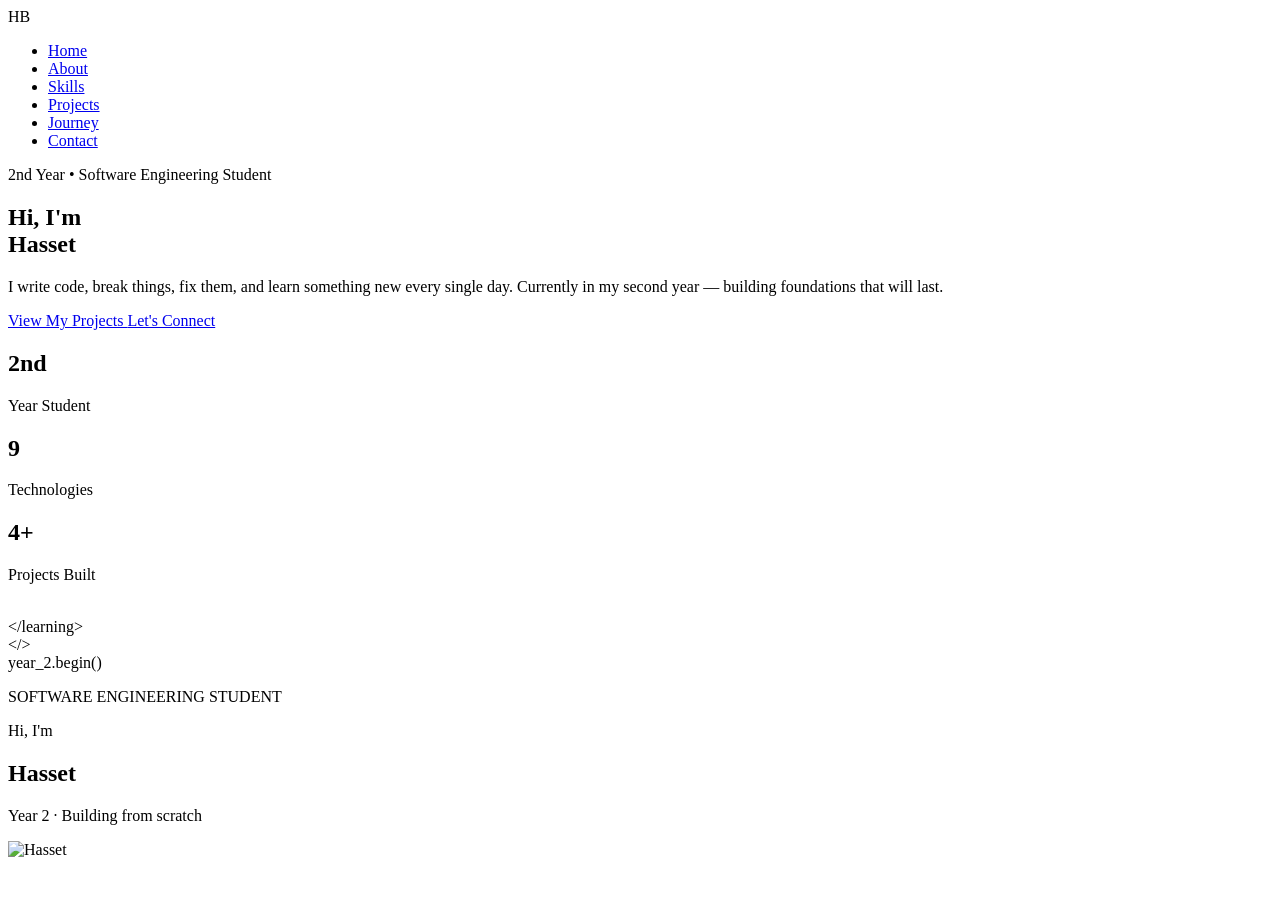
==== index.html @ 7914be7e "Add home page's initial HTML structure for portfolio website" ====
<!DOCTYPE html>
<html lang="en">

<head>
    <meta charset="UTF-8">
    <meta name="viewport" content="width=device-width, initial-scale=1.0">

    <title>Hasset | Software Engineering Student</title>

    <!-- Global Styles -->
    <link rel="stylesheet" href="css/global.css">

    <link rel="stylesheet" href="css/home.css">
    <link rel="stylesheet" href="css/intro.css">
</head>

<body>

<!-- Home Page --> 
<main>

    <!--================ Background Glows ================-->

    <div class="bg-glow glow-left"></div>
    <div class="bg-glow glow-right"></div>

    <!--================ Stars ================-->

    <div class="stars">

        <span></span><span></span><span></span><span></span><span></span>
        <span></span><span></span><span></span><span></span><span></span>
        <span></span><span></span><span></span><span></span><span></span>
        <span></span><span></span><span></span><span></span><span></span>

    </div>


    <!--================ HEADER ================-->

    <header>

        <div class="logo">
            HB
        </div>

        <nav>

            <ul>

                <li><a href="index.html">Home</a></li>

                <li><a href="pages/about.html">About</a></li>

                <li><a href="pages/skills.html">Skills</a></li>

                <li><a href="pages/projects.html">Projects</a></li>

                <li><a href="pages/journey.html">Journey</a></li>

                <li><a href="pages/contact.html">Contact</a></li>
            </ul>

        </nav>

    </header>



    <!--================ HERO ================-->

    <section class="hero">

        <!-- LEFT -->

        <div class="hero-text">

            <div class="badge">

                <div class="badge-dot"></div>

                <p>2nd Year • Software Engineering Student</p>

            </div>

            <h1>

                Hi, I'm

                <br>

                <span class="name">

                    Hasset

                </span>

            </h1>

            <p class="description">

                I write code, break things, fix them, and learn something
                new every single day. Currently in my second year —
                building foundations that will last.

            </p>


            <div class="buttons">

                <a href="#" class="project-btn">

                    View My Projects

                </a>

                <a href="#" class="connect-btn">

                    Let's Connect

                </a>

            </div>


            <div class="stats">

                <div>

                    <h2>2nd</h2>

                    <p>Year Student</p>

                </div>

                <div>

                    <h2>9</h2>

                    <p>Technologies</p>

                </div>

                <div>

                    <h2>4+</h2>

                    <p>Projects Built</p>

                </div>

            </div>

        </div>


        <!-- RIGHT -->

        <div class="hero-image">

            <div class="orbit orbit1"></div>

            <div class="orbit orbit2"></div>

            <div class="orbit orbit3"></div>


            <img src="images/profile.jpg" alt="">


            <div class="floating learning">

                &lt;/learning&gt;

            </div>

            <div class="floating code">

                &lt;/&gt;

            </div>

            <div class="floating year">

                year_2.begin()

            </div>

        </div>

    </section>

</main>

<!-- INTRO SECTION-->

    <section class="intro" id="intro">
        <div class="intro-content">

        <!-- Top Label -->
            <p class="intro-label">
                SOFTWARE ENGINEERING STUDENT
            </p>

        <!-- Main Intro Content -->
            <div class="intro-main">

            <!-- Text Content -->
                <div class="intro-text">

                    <p class="intro-greeting">
                        Hi, I'm
                    </p>

                    <h1 class="intro-name">
                        Hasset
                    </h1>

                    <p class="intro-subtitle">
                        Year 2 · Building from scratch
                    </p>

                </div>

            <!-- Vertical Divider -->
                <div class="intro-divider"></div>

                <!-- Profile Image -->
                <div class="intro-image-container">

                    <img
                        src="images/profile/profile.jpg"
                        alt="Hasset"
                        class="intro-image"
                    >

                </div>

            </div>


        <!-- Line -->
            <div class="intro-line"></div>

        </div>
    </section>

<!-- JavaScript -->
    <script src="js/main.js"></script>
    <script src="js/intro.js"></script>

</body>

</html>
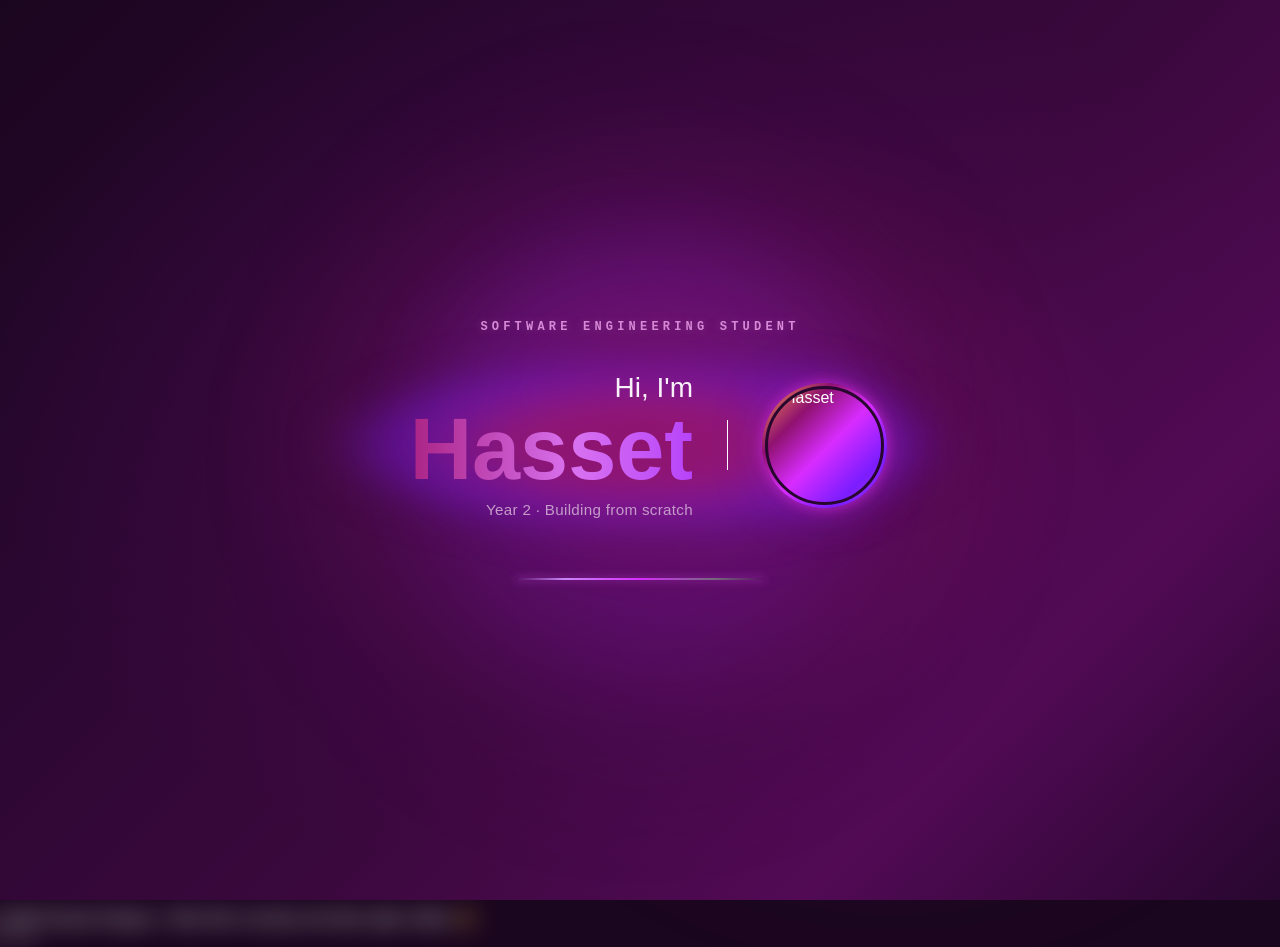
==== commit bf248d87: "Refactor HTML structure for home page, update logo and footer content" ====
--- a/index.html
+++ b/index.html
@@ -16,196 +16,247 @@
 
 <body>
 
-<!-- Home Page --> 
-<main>
-
-    <!--================ Background Glows ================-->
-
-    <div class="bg-glow glow-left"></div>
-    <div class="bg-glow glow-right"></div>
-
-    <!--================ Stars ================-->
-
-    <div class="stars">
-
-        <span></span><span></span><span></span><span></span><span></span>
-        <span></span><span></span><span></span><span></span><span></span>
-        <span></span><span></span><span></span><span></span><span></span>
-        <span></span><span></span><span></span><span></span><span></span>
-
-    </div>
-
-
-    <!--================ HEADER ================-->
-
-    <header>
-
-        <div class="logo">
-            HB
+    <!-- Home Page -->
+    <main class="home" id="home">
+
+        <!-- Background Glows -->
+
+        <div class="bg-glow glow-left"></div>
+        <div class="bg-glow glow-right"></div>
+
+        <!-- Stars -->
+
+        <div class="stars">
+
+            <span></span><span></span><span></span><span></span><span></span>
+            <span></span><span></span><span></span><span></span><span></span>
+            <span></span><span></span><span></span><span></span><span></span>
+            <span></span><span></span><span></span><span></span><span></span>
+
         </div>
 
-        <nav>
-
-            <ul>
-
-                <li><a href="index.html">Home</a></li>
-
-                <li><a href="pages/about.html">About</a></li>
-
-                <li><a href="pages/skills.html">Skills</a></li>
-
-                <li><a href="pages/projects.html">Projects</a></li>
-
-                <li><a href="pages/journey.html">Journey</a></li>
-
-                <li><a href="pages/contact.html">Contact</a></li>
-            </ul>
-
-        </nav>
-
-    </header>
-
-
-
-    <!--================ HERO ================-->
-
-    <section class="hero">
-
-        <!-- LEFT -->
-
-        <div class="hero-text">
-
-            <div class="badge">
-
-                <div class="badge-dot"></div>
-
-                <p>2nd Year • Software Engineering Student</p>
-
-            </div>
-
-            <h1>
-
-                Hi, I'm
-
-                <br>
-
-                <span class="name">
-
-                    Hasset
-
-                </span>
-
-            </h1>
-
-            <p class="description">
-
-                I write code, break things, fix them, and learn something
-                new every single day. Currently in my second year —
-                building foundations that will last.
-
-            </p>
-
-
-            <div class="buttons">
-
-                <a href="#" class="project-btn">
-
-                    View My Projects
-
-                </a>
-
-                <a href="#" class="connect-btn">
-
-                    Let's Connect
-
-                </a>
-
-            </div>
-
-
-            <div class="stats">
-
-                <div>
-
-                    <h2>2nd</h2>
-
-                    <p>Year Student</p>
-
-                </div>
-
-                <div>
-
-                    <h2>9</h2>
-
-                    <p>Technologies</p>
-
-                </div>
-
-                <div>
-
-                    <h2>4+</h2>
-
-                    <p>Projects Built</p>
-
-                </div>
-
-            </div>
-
-        </div>
-
-
-        <!-- RIGHT -->
-
-        <div class="hero-image">
-
-            <div class="orbit orbit1"></div>
-
-            <div class="orbit orbit2"></div>
-
-            <div class="orbit orbit3"></div>
-
-
-            <img src="images/profile.jpg" alt="">
-
-
-            <div class="floating learning">
-
-                &lt;/learning&gt;
-
-            </div>
-
-            <div class="floating code">
-
-                &lt;/&gt;
-
-            </div>
-
-            <div class="floating year">
-
-                year_2.begin()
-
-            </div>
-
-        </div>
-
-    </section>
-
-</main>
-
-<!-- INTRO SECTION-->
+
+        <!-- HEADER -->
+
+        <header>
+
+            <div class="logo">
+                HA
+            </div>
+
+            <nav id="navbar">
+
+                <ul>
+
+                    <li><a href="index.html">Home</a></li>
+
+                    <li><a href="pages/about.html">About</a></li>
+
+                    <li><a href="pages/skills.html">Skills</a></li>
+
+                    <li><a href="pages/projects.html">Projects</a></li>
+
+                    <li><a href="pages/journey.html">Journey</a></li>
+
+                    <li><a href="pages/contact.html">Contact</a></li>
+
+                </ul>
+
+            </nav>
+
+            <div class="menu-toggle" id="menuToggle">
+
+                <span></span>
+                <span></span>
+                <span></span>
+
+            </div>
+
+        </header>
+
+
+
+        <!-- HERO -->
+
+        <section class="hero">
+
+            <!-- LEFT -->
+
+            <div class="hero-text">
+
+                <div class="badge">
+
+                    <div class="badge-dot"></div>
+
+                    <p>2nd Year • Software Engineering Student</p>
+
+                </div>
+
+                <h1>
+
+                    Hi, I'm
+
+                    <br>
+
+                    <span class="name">
+
+                        Hasset
+
+                    </span>
+
+                </h1>
+
+                <p class="description">
+
+                    I write code, break things, fix them, and learn something
+                    new every single day. Currently in my second year,
+                    building foundations that will last.
+
+                </p>
+
+
+                <div class="buttons">
+
+                    <a href="pages/projects.html" class="project-btn">
+
+                        View My Projects
+
+                    </a>
+
+                    <a href="pages/contact.html" class="connect-btn">
+
+                        Let's Connect
+
+                    </a>
+
+                </div>
+
+
+                <div class="stats">
+
+                    <div>
+
+                        <h2>2 <sup>nd</sup></h2>
+
+                        <p>Year Student</p>
+
+                    </div>
+
+                    <div>
+
+                        <h2>9</h2>
+
+                        <p>Technologies</p>
+
+                    </div>
+
+                    <div>
+
+                        <h2>4+</h2>
+
+                        <p>Projects Built</p>
+
+                    </div>
+
+                </div>
+
+            </div>
+
+
+            <!-- RIGHT -->
+
+            <div class="hero-image">
+
+                <div class="orbit orbit1"></div>
+
+                <div class="orbit orbit2"></div>
+
+                <div class="orbit orbit3"></div>
+
+
+                <img src="images/profile/pp.png" alt="Hasset">
+
+
+                <div class="floating learning">
+
+                    &lt;/learning&gt;
+
+                </div>
+
+                <div class="floating code">
+
+                    &lt;/&gt;
+
+                </div>
+
+            </div>
+
+        </section>
+
+
+        <!-- FOOTER -->
+
+        <footer class="footer">
+
+            <div class="footer-container">
+
+                <div class="footer-left">
+
+                    <p>
+
+                        © 2026 Hasset Adugna · Built with curiosity and late-night coffee ✨
+
+                    </p>
+
+                </div>
+
+
+                <div class="footer-right">
+
+                    <div class="coffee">
+
+                        <div class="steam steam1"></div>
+                        <div class="steam steam2"></div>
+                        <div class="steam steam3"></div>
+
+                        <div class="cup">
+
+                            <i class="fa-solid fa-code"></i>
+
+                        </div>
+
+                        <div class="handle"></div>
+
+                        <div class="plate"></div>
+
+                        <span class="sparkle s1">✦</span>
+                        <span class="sparkle s2">✦</span>
+                        <span class="sparkle s3">✦</span>
+
+                    </div>
+
+                </div>
+
+            </div>
+
+        </footer>
+
+    </main>
+
+    <!-- INTRO -->
 
     <section class="intro" id="intro">
         <div class="intro-content">
 
-        <!-- Top Label -->
+            <!-- Top Label -->
             <p class="intro-label">
                 SOFTWARE ENGINEERING STUDENT
             </p>
 
-        <!-- Main Intro Content -->
+            <!-- Main Intro Content -->
             <div class="intro-main">
 
-            <!-- Text Content -->
+                <!-- Text Content -->
                 <div class="intro-text">
 
                     <p class="intro-greeting">
@@ -222,32 +273,29 @@
 
                 </div>
 
-            <!-- Vertical Divider -->
+                <!-- Vertical Divider -->
                 <div class="intro-divider"></div>
 
                 <!-- Profile Image -->
                 <div class="intro-image-container">
 
-                    <img
-                        src="images/profile/profile.jpg"
-                        alt="Hasset"
-                        class="intro-image"
-                    >
-
-                </div>
-
-            </div>
-
-
-        <!-- Line -->
+                    <img src="images/profile/pp.png" alt="Hasset" class="intro-image">
+
+                </div>
+
+            </div>
+
+
+            <!-- Line -->
             <div class="intro-line"></div>
 
         </div>
     </section>
 
-<!-- JavaScript -->
-    <script src="js/main.js"></script>
+
+    <!-- JavaScript -->
     <script src="js/intro.js"></script>
+    <script src="js/script.js"></script>
 
 </body>
 
--- a/css/global.css
+++ b/css/global.css
@@ -0,0 +1,212 @@
+/* ========================================
+   GLOBAL RESET
+======================================== */
+
+* {
+    margin: 0;
+    padding: 0;
+    box-sizing: border-box;
+}
+
+@import url('https://fonts.googleapis.com/css2?family=Poppins:wght@300;400;500;600;700;800&display=swap');
+
+
+
+/* ========================================
+   GLOBAL COLOR SYSTEM
+======================================== */
+
+:root {
+
+    /* ====================================
+       DARK FOUNDATION
+    ==================================== */
+
+    --deep-plum: #1B061F;
+    --dark-plum: #28072F;
+    --wine-purple: #3A083D;
+
+
+    /* ====================================
+       MAIN PURPLE / MAGENTA PALETTE
+    ==================================== */
+
+    --rich-purple: #520A55;
+    --deep-magenta: #700B68;
+    --rich-magenta: #8F126F;
+    --berry-purple: #A51B78;
+
+
+    /* ====================================
+       VIBRANT ACCENTS
+    ==================================== */
+
+    --vibrant-violet: #7B1DFF;
+    --electric-purple: #A52CFF;
+    --neon-magenta: #D82CFF;
+
+
+    /* ====================================
+       LIGHTER ACCENTS
+    ==================================== */
+
+    --soft-pink-purple: #D88BD8;
+    --soft-lavender: #C9A8F5;
+    --light-purple: #E7C4F1;
+
+
+    /* ====================================
+       TEXT COLORS
+    ==================================== */
+
+    --white: #FFFFFF;
+    --soft-white: #F9F1FA;
+    --muted-text: #C59BC9;
+
+
+    /* ====================================
+       GLOW COLORS
+    ==================================== */
+
+    --purple-glow: rgba(123, 29, 255, 0.55);
+    --magenta-glow: rgba(216, 44, 255, 0.45);
+    --berry-glow: rgba(165, 27, 120, 0.45);
+}
+
+
+/* ========================================
+   HTML
+======================================== */
+
+html {
+    scroll-behavior: smooth;
+}
+
+
+/* ========================================
+   BODY
+======================================== */
+
+body {
+    min-height: 100vh;
+
+    font-family:
+        Arial,
+        Helvetica,
+        sans-serif;
+
+    background: var(--deep-plum);
+
+    color: var(--white);
+
+    overflow-x: hidden;
+}
+
+
+/* ========================================
+   IMAGES
+======================================== */
+
+img {
+    max-width: 100%;
+    display: block;
+}
+
+
+/* ========================================
+   LINKS
+======================================== */
+
+a {
+    color: inherit;
+    text-decoration: none;
+}
+
+
+/* ========================================
+   BUTTONS & FORM ELEMENTS
+======================================== */
+
+button,
+input,
+textarea {
+    font: inherit;
+}
+
+
+
+button {
+    border: none;
+    cursor: pointer;
+}
+
+
+/*========================
+
+HEADER
+
+=========================*/
+
+header{
+
+    width:88%;
+    margin:auto;
+
+    height:90px;
+
+    display:flex;
+    justify-content:space-between;
+    align-items:center;
+
+    position:relative;
+    z-index:100;
+
+}
+
+.logo{
+
+    width:42px;
+    height:42px;
+
+    border-radius:50%;
+
+    border:1px solid rgba(255,255,255,.2);
+
+    display:flex;
+    justify-content:center;
+    align-items:center;
+
+    color:white;
+
+    font-weight:600;
+
+    font-size:15px;
+
+    background:rgba(255,255,255,.04);
+
+}
+
+nav ul{
+
+    display:flex;
+    list-style:none;
+    gap:45px;
+
+}
+
+nav a{
+
+    color:#c9c1dc;
+    text-decoration:none;
+
+    font-size:15px;
+
+    transition:.3s;
+
+}
+
+nav a:hover{
+
+    color:white;
+
+}
--- a/css/home.css
+++ b/css/home.css
@@ -0,0 +1,936 @@
+main{
+
+    position:relative;
+    min-height:100vh;
+    overflow:hidden;
+
+}
+
+
+/*========================
+
+BACKGROUND GLOW
+
+=========================*/
+
+.bg-glow{
+
+    position:absolute;
+    border-radius:50%;
+    filter:blur(120px);
+
+}
+
+.glow-left{
+
+    width:650px;
+    height:650px;
+
+    background:radial-gradient(circle,
+    rgba(151,71,255,.45) 0%,
+    rgba(151,71,255,.18) 35%,
+    transparent 75%);
+
+    left:-150px;
+    top:80px;
+
+}
+
+.glow-right{
+
+    width:520px;
+    height:520px;
+
+    background:radial-gradient(circle,
+    rgba(185,84,255,.55) 0%,
+    rgba(185,84,255,.20) 40%,
+    transparent 75%);
+
+    right:130px;
+    top:250px;
+
+}
+
+
+
+/*========================
+
+HERO
+
+=========================*/
+
+.hero{
+
+    width:88%;
+    margin:auto;
+
+    min-height:calc(100vh - 90px);
+
+    display:flex;
+    justify-content:space-between;
+    align-items:center;
+
+    position:relative;
+    z-index:5;
+
+}
+
+/*========================
+
+LEFT
+
+=========================*/
+
+.hero-text{
+
+    width:48%;
+
+}
+
+.badge{
+
+    display:inline-flex;
+
+    align-items:center;
+
+    gap:12px;
+
+    padding:10px 24px;
+
+    border-radius:40px;
+
+    border:1px solid rgba(255,255,255,.12);
+
+    background:rgba(255,255,255,.04);
+
+}
+
+.badge-dot{
+
+    width:9px;
+    height:9px;
+
+    border-radius:50%;
+
+    background:#d356ff;
+
+}
+
+.badge p{
+
+    font-size:13px;
+    letter-spacing:3px;
+    color:#d6c9f2;
+
+}
+
+.hero h1{
+
+    margin-top:35px;
+
+    font-size:86px;
+
+    line-height:1.05;
+
+    font-weight:700;
+
+}
+
+/* animated name */
+
+.name{
+
+    color:white;
+
+    background:linear-gradient(
+    90deg,
+    white,
+    #b95cff,
+    white,
+    #ff9fff,
+    white);
+
+    background-size:300%;
+
+    -webkit-background-clip:text;
+    -webkit-text-fill-color:transparent;
+
+}
+
+.description{
+
+    margin-top:28px;
+
+    width:540px;
+
+    font-size:18px;
+
+    color:#b9adc9;
+
+    line-height:2;
+
+}
+
+
+/*========================
+
+BUTTONS
+
+=========================*/
+
+.buttons{
+
+    display:flex;
+    gap:18px;
+
+    margin-top:45px;
+
+}
+
+.project-btn{
+
+    text-decoration:none;
+
+    color:white;
+
+    padding:18px 42px;
+
+    border-radius:40px;
+
+    background:linear-gradient(90deg,#8b5cf6,#d946ef);
+
+    font-weight:600;
+
+}
+
+.connect-btn{
+
+    text-decoration:none;
+
+    color:white;
+
+    padding:18px 42px;
+
+    border-radius:40px;
+
+    border:1px solid rgba(255,255,255,.15);
+
+    background:rgba(255,255,255,.02);
+
+}
+
+
+/*========================
+
+STATS
+
+=========================*/
+
+.stats{
+
+    display:flex;
+
+    gap:70px;
+
+    margin-top:70px;
+
+}
+
+.stats h2{
+
+    font-size:44px;
+
+}
+
+.stats p{
+
+    margin-top:5px;
+
+    color:#9889b2;
+
+    font-size:15px;
+
+}
+
+
+/*========================
+
+RIGHT
+
+=========================*/
+
+.hero-image{
+
+    width:420px;
+    height:420px;
+
+    display:flex;
+    justify-content:center;
+    align-items:center;
+
+    position:relative;
+
+}
+
+
+/*========================
+
+PROFILE
+
+=========================*/
+
+.hero-image img{
+
+    width:200px;
+    height:200px;
+
+    object-fit:cover;
+
+    border-radius:50%;
+
+    border:7px solid #8f42ff;
+
+    position:relative;
+    z-index:50;
+
+}
+
+
+/*========================
+
+ORBITS
+
+=========================*/
+
+.orbit{
+
+    position:absolute;
+
+    border-radius:50%;
+
+    border:1px solid rgba(181,104,255,.18);
+
+}
+
+.orbit1{
+
+    width:240px;
+    height:240px;
+
+}
+
+.orbit2{
+
+    width:285px;
+    height:285px;
+
+}
+
+.orbit3{
+
+    width:335px;
+    height:335px;
+
+}
+
+
+/*========================
+
+FLOATING TAGS
+
+=========================*/
+
+.floating{
+
+    position:absolute;
+
+    padding:10px 20px;
+
+    border-radius:18px;
+
+    background:#2d1154;
+
+    border:1px solid rgba(255,255,255,.12);
+
+    color:#bfaeff;
+
+    font-size:14px;
+
+    z-index:100;
+
+}
+
+.learning{
+
+    top:50px;
+    right:-20px;
+
+}
+
+.code{
+
+    right:-10px;
+    top:165px;
+
+    width:55px;
+
+    text-align:center;
+
+}
+
+.year{
+
+    left:-20px;
+    bottom:55px;
+
+}
+
+
+/*========================
+
+STARS
+
+=========================*/
+
+.stars{
+
+    position:absolute;
+    inset:0;
+
+    z-index:1;
+
+}
+
+.stars span{
+
+    position:absolute;
+
+    width:3px;
+    height:3px;
+
+    border-radius:50%;
+
+    background:white;
+
+}
+
+/* Positions */
+
+.stars span:nth-child(1){top:12%;left:6%;}
+.stars span:nth-child(2){top:18%;left:18%;}
+.stars span:nth-child(3){top:8%;left:45%;}
+.stars span:nth-child(4){top:20%;left:70%;}
+.stars span:nth-child(5){top:14%;right:8%;}
+
+.stars span:nth-child(6){top:38%;left:12%;}
+.stars span:nth-child(7){top:50%;left:30%;}
+.stars span:nth-child(8){top:60%;left:52%;}
+.stars span:nth-child(9){top:35%;right:20%;}
+.stars span:nth-child(10){top:52%;right:6%;}
+
+.stars span:nth-child(11){bottom:35%;left:8%;}
+.stars span:nth-child(12){bottom:25%;left:28%;}
+.stars span:nth-child(13){bottom:18%;left:45%;}
+.stars span:nth-child(14){bottom:30%;right:18%;}
+.stars span:nth-child(15){bottom:15%;right:8%;}
+
+.stars span:nth-child(16){top:75%;left:15%;}
+.stars span:nth-child(17){top:70%;left:65%;}
+.stars span:nth-child(18){top:82%;left:82%;}
+.stars span:nth-child(19){top:40%;left:86%;}
+.stars span:nth-child(20){top:28%;left:55%;}
+
+/*=========================================
+ANIMATED NAME
+=========================================*/
+
+.name{
+
+    animation: gradientMove 6s linear infinite;
+
+}
+
+@keyframes gradientMove{
+
+    0%{
+        background-position:0%;
+    }
+
+    100%{
+        background-position:300%;
+    }
+
+}
+
+
+/*=========================================
+BACKGROUND GLOW MOVEMENT
+=========================================*/
+
+.glow-left{
+
+    animation: leftGlow 10s ease-in-out infinite alternate;
+
+}
+
+.glow-right{
+
+    animation: rightGlow 8s ease-in-out infinite alternate;
+
+}
+
+@keyframes leftGlow{
+
+    from{
+
+        transform:translate(0,0) scale(1);
+
+    }
+
+    to{
+
+        transform:translate(40px,-30px) scale(1.1);
+
+    }
+
+}
+
+@keyframes rightGlow{
+
+    from{
+
+        transform:translate(0,0) scale(1);
+
+    }
+
+    to{
+
+        transform:translate(-30px,25px) scale(1.08);
+
+    }
+
+}
+
+
+/*=========================================
+ORBITS
+=========================================*/
+
+.orbit1{
+
+    animation: rotateOrbit 18s linear infinite;
+
+}
+
+.orbit2{
+
+    animation: rotateOrbitReverse 25s linear infinite;
+
+}
+
+.orbit3{
+
+    animation: rotateOrbit 35s linear infinite;
+
+}
+
+@keyframes rotateOrbit{
+
+    from{
+
+        transform:rotate(0deg);
+
+    }
+
+    to{
+
+        transform:rotate(360deg);
+
+    }
+
+}
+
+@keyframes rotateOrbitReverse{
+
+    from{
+
+        transform:rotate(360deg);
+
+    }
+
+    to{
+
+        transform:rotate(0deg);
+
+    }
+
+}
+
+
+/*=========================================
+PROFILE FLOATING
+=========================================*/
+
+.hero-image{
+
+    animation:floating 5s ease-in-out infinite;
+
+}
+
+@keyframes floating{
+
+    0%,100%{
+
+        transform:translateY(0px);
+
+    }
+
+    50%{
+
+        transform:translateY(-10px);
+
+    }
+
+}
+
+
+/*=========================================
+FLOATING TAGS
+=========================================*/
+
+.learning{
+
+    animation:tag1 5s ease-in-out infinite;
+
+}
+
+.code{
+
+    animation:tag2 4s ease-in-out infinite;
+
+}
+
+.year{
+
+    animation:tag3 6s ease-in-out infinite;
+
+}
+
+@keyframes tag1{
+
+    50%{
+
+        transform:translateY(-10px);
+
+    }
+
+}
+
+@keyframes tag2{
+
+    50%{
+
+        transform:translateX(8px);
+
+    }
+
+}
+
+@keyframes tag3{
+
+    50%{
+
+        transform:translateY(8px);
+
+    }
+
+}
+
+
+/*=========================================
+TWINKLING STARS
+=========================================*/
+
+.stars span{
+
+    animation: twinkle 3s infinite ease-in-out;
+
+}
+
+.stars span:nth-child(2){animation-delay:.5s;}
+.stars span:nth-child(3){animation-delay:1s;}
+.stars span:nth-child(4){animation-delay:1.5s;}
+.stars span:nth-child(5){animation-delay:2s;}
+.stars span:nth-child(6){animation-delay:.8s;}
+.stars span:nth-child(7){animation-delay:2.5s;}
+.stars span:nth-child(8){animation-delay:1.8s;}
+.stars span:nth-child(9){animation-delay:.3s;}
+.stars span:nth-child(10){animation-delay:1.2s;}
+.stars span:nth-child(11){animation-delay:2.8s;}
+.stars span:nth-child(12){animation-delay:1.7s;}
+.stars span:nth-child(13){animation-delay:.6s;}
+.stars span:nth-child(14){animation-delay:2.2s;}
+.stars span:nth-child(15){animation-delay:1.4s;}
+.stars span:nth-child(16){animation-delay:.2s;}
+.stars span:nth-child(17){animation-delay:2.7s;}
+.stars span:nth-child(18){animation-delay:1.9s;}
+.stars span:nth-child(19){animation-delay:.9s;}
+.stars span:nth-child(20){animation-delay:2.1s;}
+
+@keyframes twinkle{
+
+    0%{
+
+        opacity:.2;
+        transform:scale(.5);
+
+    }
+
+    50%{
+
+        opacity:1;
+        transform:scale(2);
+
+    }
+
+    100%{
+
+        opacity:.2;
+        transform:scale(.5);
+
+    }
+
+}
+
+
+/*=========================================
+BUTTON HOVER
+=========================================*/
+
+.project-btn,
+.connect-btn{
+
+    transition:.4s;
+
+}
+
+.project-btn:hover{
+
+    transform:translateY(-5px);
+
+    box-shadow:0 15px 35px rgba(173,89,255,.35);
+
+}
+
+.connect-btn:hover{
+
+    background:rgba(255,255,255,.08);
+
+    transform:translateY(-5px);
+
+}
+
+
+/*=========================================
+TABLET
+=========================================*/
+
+@media(max-width:1100px){
+
+.hero{
+
+    flex-direction:column-reverse;
+
+    justify-content:center;
+
+    gap:70px;
+
+    text-align:center;
+
+}
+
+.hero-text{
+
+    width:100%;
+
+}
+
+.description{
+
+    width:100%;
+
+}
+
+.buttons{
+
+    justify-content:center;
+
+}
+
+.stats{
+
+    justify-content:center;
+
+}
+
+.hero-image{
+
+    width:350px;
+    height:350px;
+
+}
+
+.hero-image img{
+
+    width:180px;
+    height:180px;
+
+}
+
+.hero h1{
+
+    font-size:64px;
+
+}
+
+}
+
+
+/*=========================================
+MOBILE
+=========================================*/
+
+@media(max-width:768px){
+
+header{
+
+    flex-direction:column;
+
+    height:auto;
+
+    gap:20px;
+
+    padding:30px 0;
+
+}
+
+nav ul{
+
+    flex-wrap:wrap;
+
+    justify-content:center;
+
+    gap:20px;
+
+}
+
+.hero{
+
+    padding:60px 0;
+
+}
+
+.hero h1{
+
+    font-size:48px;
+
+}
+
+.description{
+
+    font-size:16px;
+
+    line-height:1.8;
+
+}
+
+.buttons{
+
+    flex-direction:column;
+
+    align-items:center;
+
+}
+
+.project-btn,
+.connect-btn{
+
+    width:220px;
+
+    text-align:center;
+
+}
+
+.stats{
+
+    flex-direction:column;
+
+    gap:30px;
+
+}
+
+.hero-image{
+
+    width:280px;
+    height:280px;
+
+}
+
+.hero-image img{
+
+    width:150px;
+    height:150px;
+
+}
+
+.orbit1{
+
+    width:180px;
+    height:180px;
+
+}
+
+.orbit2{
+
+    width:220px;
+    height:220px;
+
+}
+
+.orbit3{
+
+    width:260px;
+    height:260px;
+
+}
+
+.learning{
+
+    right:-5px;
+    top:20px;
+
+}
+
+.code{
+
+    right:0;
+
+}
+
+.year{
+
+    left:-5px;
+
+}
+
+}
+
+.home.home-visible {
+    filter: blur(0);
+
+    transform: scale(1);
+
+    transition:
+        filter 1.5s ease,
+        transform 1.5s ease;
+}
--- a/css/intro.css
+++ b/css/intro.css
@@ -0,0 +1,627 @@
+/* ========================================
+   INTRO SCREEN
+======================================== */
+
+.intro {
+
+    animation: introEnter 1.2s ease forwards;
+    position: fixed;
+
+    inset: 0;
+
+    z-index: 1000;
+
+    width: 100%;
+    min-height: 100vh;
+
+    display: flex;
+    align-items: center;
+    justify-content: center;
+
+    overflow: hidden;
+
+    /*
+        Main atmosphere:
+
+        Deep Plum
+            ↓
+        Wine Purple
+            ↓
+        Rich Magenta
+            ↓
+        Violet highlights
+    */
+
+    background:
+
+        /* Central warm purple glow */
+        radial-gradient(
+            ellipse at 52% 47%,
+
+            rgba(165, 27, 120, 0.42) 0%,
+
+            rgba(143, 18, 111, 0.30) 25%,
+
+            rgba(82, 10, 85, 0.22) 48%,
+
+            transparent 72%
+        ),
+
+        /* Main background */
+        linear-gradient(
+            135deg,
+
+            var(--deep-plum) 0%,
+
+            var(--dark-plum) 25%,
+
+            var(--wine-purple) 55%,
+
+            var(--rich-purple) 78%,
+
+            var(--dark-plum) 100%
+        );
+}
+
+@keyframes introEnter {
+
+    from {
+        opacity: 0;
+
+        transform: scale(0.96);
+    }
+
+    to {
+        opacity: 1;
+
+        transform: scale(1);
+    }
+}
+
+
+/* ========================================
+   LARGE AMBIENT PURPLE GLOW
+======================================== */
+
+.intro::before {
+    content: "";
+
+    position: absolute;
+
+    width: 750px;
+    height: 750px;
+
+    top: 50%;
+    left: 50%;
+
+    transform: translate(-50%, -50%);
+
+    border-radius: 50%;
+
+    background:
+
+        radial-gradient(
+            circle,
+
+            rgba(143, 18, 111, 0.28) 0%,
+
+            rgba(123, 29, 255, 0.18) 32%,
+
+            rgba(82, 10, 85, 0.12) 50%,
+
+            transparent 72%
+        );
+
+    filter: blur(45px);
+
+    pointer-events: none;
+}
+
+
+/* ========================================
+   WARM MAGENTA LIGHT
+======================================== */
+
+.intro::after {
+    content: "";
+
+    position: absolute;
+
+    width: 550px;
+    height: 350px;
+
+    top: 43%;
+    left: 52%;
+
+    transform: translate(-50%, -50%);
+
+    border-radius: 50%;
+
+    background:
+
+        radial-gradient(
+            ellipse,
+
+            rgba(165, 27, 120, 0.20) 0%,
+
+            rgba(216, 44, 255, 0.08) 42%,
+
+            transparent 72%
+        );
+
+    filter: blur(35px);
+
+    pointer-events: none;
+}
+
+
+/* ========================================
+   INTRO CONTENT
+======================================== */
+
+.intro-content {
+    animation: floatingIntro 5s ease-in-out infinite;
+    position: relative;
+
+    z-index: 2;
+
+    width: 100%;
+    max-width: 1000px;
+
+    display: flex;
+    flex-direction: column;
+    align-items: center;
+}
+
+@keyframes floatingIntro {
+    0%,
+    100% {
+        transform: translateY(0);
+    }
+
+    50% {
+        transform: translateY(-8px);
+    }
+}
+
+/* ========================================
+   TOP LABEL
+======================================== */
+
+.intro-label {
+    margin-bottom: 16px;
+
+    font-family: monospace;
+
+    font-size: 0.75rem;
+    font-weight: 600;
+
+    letter-spacing: 0.35em;
+
+    color: var(--soft-pink-purple);
+
+    text-align: center;
+
+    text-shadow:
+        0 0 10px rgba(216, 139, 216, 0.30);
+}
+
+
+/* ========================================
+   MAIN INTRO CONTENT
+======================================== */
+
+.intro-main {
+    position: relative;
+
+    min-height: 190px;
+
+    display: flex;
+    align-items: center;
+    justify-content: center;
+
+    padding: 0 30px;
+}
+
+
+/* ========================================
+   CENTRAL OVAL GLOW
+======================================== */
+
+.intro-main::before {
+    content: "";
+
+    position: absolute;
+
+    width: 650px;
+    height: 190px;
+
+    top: 50%;
+    left: 50%;
+
+    transform: translate(-50%, -50%);
+
+    border-radius: 50%;
+
+    background:
+
+        radial-gradient(
+            ellipse,
+
+            rgba(143, 18, 111, 0.80) 0%,
+
+            rgba(165, 27, 120, 0.65) 28%,
+
+            rgba(123, 29, 255, 0.38) 53%,
+
+            rgba(82, 10, 85, 0.20) 68%,
+
+            transparent 80%
+        );
+
+    filter: blur(17px);
+
+    z-index: 0;
+}
+
+
+/* ========================================
+   TEXT AREA
+======================================== */
+
+.intro-text {
+    position: relative;
+
+    z-index: 1;
+
+    min-width: 300px;
+
+    text-align: right;
+}
+
+
+/* ========================================
+   GREETING
+======================================== */
+
+.intro-greeting {
+    margin-bottom: 4px;
+
+    font-size: 1.75rem;
+    font-weight: 500;
+
+    color: var(--soft-white);
+}
+
+
+/* ========================================
+   NAME
+======================================== */
+
+.intro-name {
+    margin: 0;
+
+    font-size: clamp(3.8rem, 7vw, 5.4rem);
+
+    line-height: 0.95;
+
+    font-weight: 800;
+
+    background:
+        linear-gradient(
+            90deg,
+            #A51B78,
+            #d972f0,
+            #A52CFF,
+            #F08BFF,
+            #cfc7d9,
+            #e8ccde
+        );
+
+    background-size: 300% 100%;
+
+    -webkit-background-clip: text;
+    background-clip: text;
+
+    -webkit-text-fill-color: transparent;
+
+    animation: movingNameColors 5s ease-in-out infinite;
+
+    filter:
+        drop-shadow(0 0 8px rgba(216, 44, 255, 0.45))
+        drop-shadow(0 0 22px rgba(187, 174, 206, 0.35)));
+}
+
+@keyframes movingNameColors {
+
+    0% {
+        background-position: 0% 50%;
+    }
+
+    50% {
+        background-position: 100% 50%;
+    }
+
+    100% {
+        background-position: 0% 50%;
+    }
+}
+
+/* ========================================
+   SUBTITLE
+======================================== */
+
+.intro-subtitle {
+    margin-top: 10px;
+
+    font-size: 0.95rem;
+
+    color: var(--muted-text);
+
+    letter-spacing: 0.02em;
+}
+
+
+/* ========================================
+   VERTICAL DIVIDER
+======================================== */
+
+.intro-divider {
+    position: relative;
+
+    z-index: 1;
+
+    width: 1px;
+    height: 50px;
+
+    margin: 0 34px;
+
+    background: white
+
+    
+}
+
+/* ========================================
+   PROFILE IMAGE CONTAINER
+======================================== */
+
+.intro-image-container {
+    position: relative;
+
+    z-index: 1;
+
+    width: 125px;
+    height: 125px;
+
+    padding: 3px;
+
+    border-radius: 50%;
+
+    background:
+
+        linear-gradient(
+            135deg,
+
+            #FF9A4D 0%,
+
+            var(--rich-magenta) 28%,
+
+            var(--neon-magenta) 52%,
+
+            var(--vibrant-violet) 78%,
+
+            var(--electric-purple) 100%
+        );
+
+    box-shadow:
+
+        0 0 12px rgba(216, 44, 255, 0.55),
+
+        0 0 25px rgba(165, 27, 120, 0.70),
+
+        0 0 50px rgba(123, 29, 255, 0.40);
+}
+
+
+/* ========================================
+   PROFILE IMAGE
+======================================== */
+
+.intro-image {
+    width: 100%;
+    height: 100%;
+
+    object-fit: cover;
+
+    border-radius: 50%;
+
+    border: 3px solid var(--dark-plum);
+}
+
+
+.intro-line {
+    width: 250px;
+    height: 2px;
+
+    margin-top: 38px;
+
+    background:
+        linear-gradient(
+            to right,
+            transparent,
+            #c786f8 20%,
+            #D82CFF 50%,
+            #736a79 80%,
+            transparent
+        );
+
+    box-shadow:
+        0 0 8px rgba(221, 85, 251, 0.65);
+}
+
+/* ========================================
+   INTRO DISAPPEARING
+======================================== */
+
+.intro.hide-intro {
+    animation: introExit 1.2s ease forwards;
+
+    pointer-events: none;
+}
+
+
+@keyframes introExit {
+
+    from {
+        opacity: 1;
+
+        transform: scale(1);
+    }
+
+    to {
+        opacity: 0;
+
+        transform: scale(0.96);
+    }
+}
+
+/* ========================================
+   TABLET
+======================================== */
+
+@media (max-width: 768px) {
+
+    .intro-main {
+        padding: 0 20px;
+    }
+
+
+    .intro-text {
+        min-width: 230px;
+    }
+
+
+    .intro-greeting {
+        font-size: 1.45rem;
+    }
+
+
+    .intro-name {
+        font-size: 3.8rem;
+    }
+
+
+    .intro-image-container {
+        width: 105px;
+        height: 105px;
+    }
+
+
+    .intro-divider {
+        height: 95px;
+
+        margin: 0 22px;
+    }
+
+
+    .intro-main::before {
+        width: 500px;
+        height: 160px;
+    }
+}
+
+
+/* ========================================
+   MOBILE
+======================================== */
+
+@media (max-width: 550px) {
+
+    .intro-label {
+        font-size: 0.6rem;
+
+        letter-spacing: 0.22em;
+    }
+
+
+    .intro-main {
+        flex-direction: column;
+
+        gap: 18px;
+    }
+
+
+    .intro-text {
+        min-width: auto;
+
+        text-align: center;
+    }
+
+
+    .intro-greeting {
+        font-size: 1.35rem;
+    }
+
+
+    .intro-name {
+        font-size: 3.8rem;
+    }
+
+
+    .intro-subtitle {
+        font-size: 0.8rem;
+    }
+
+
+    .intro-divider {
+        width: 90px;
+        height: 2px;
+
+        margin: 0;
+
+        background:
+
+            linear-gradient(
+                to right,
+
+                transparent,
+
+                var(--neon-magenta),
+
+                transparent
+            );
+    }
+
+
+    .intro-image-container {
+        width: 110px;
+        height: 110px;
+    }
+
+
+    .intro-main::before {
+        width: 340px;
+        height: 420px;
+    }
+
+
+    .intro-progress-container {
+        width: 210px;
+
+        margin-top: 42px;
+    }
+}
+
+/* ========================================
+   HOME PAGE DURING INTRO
+======================================== */
+
+.home {
+    filter: blur(12px);
+
+    transform: scale(1.02);
+
+    transition:
+        filter 1.5s ease,
+        transform 1.5s ease;
+}
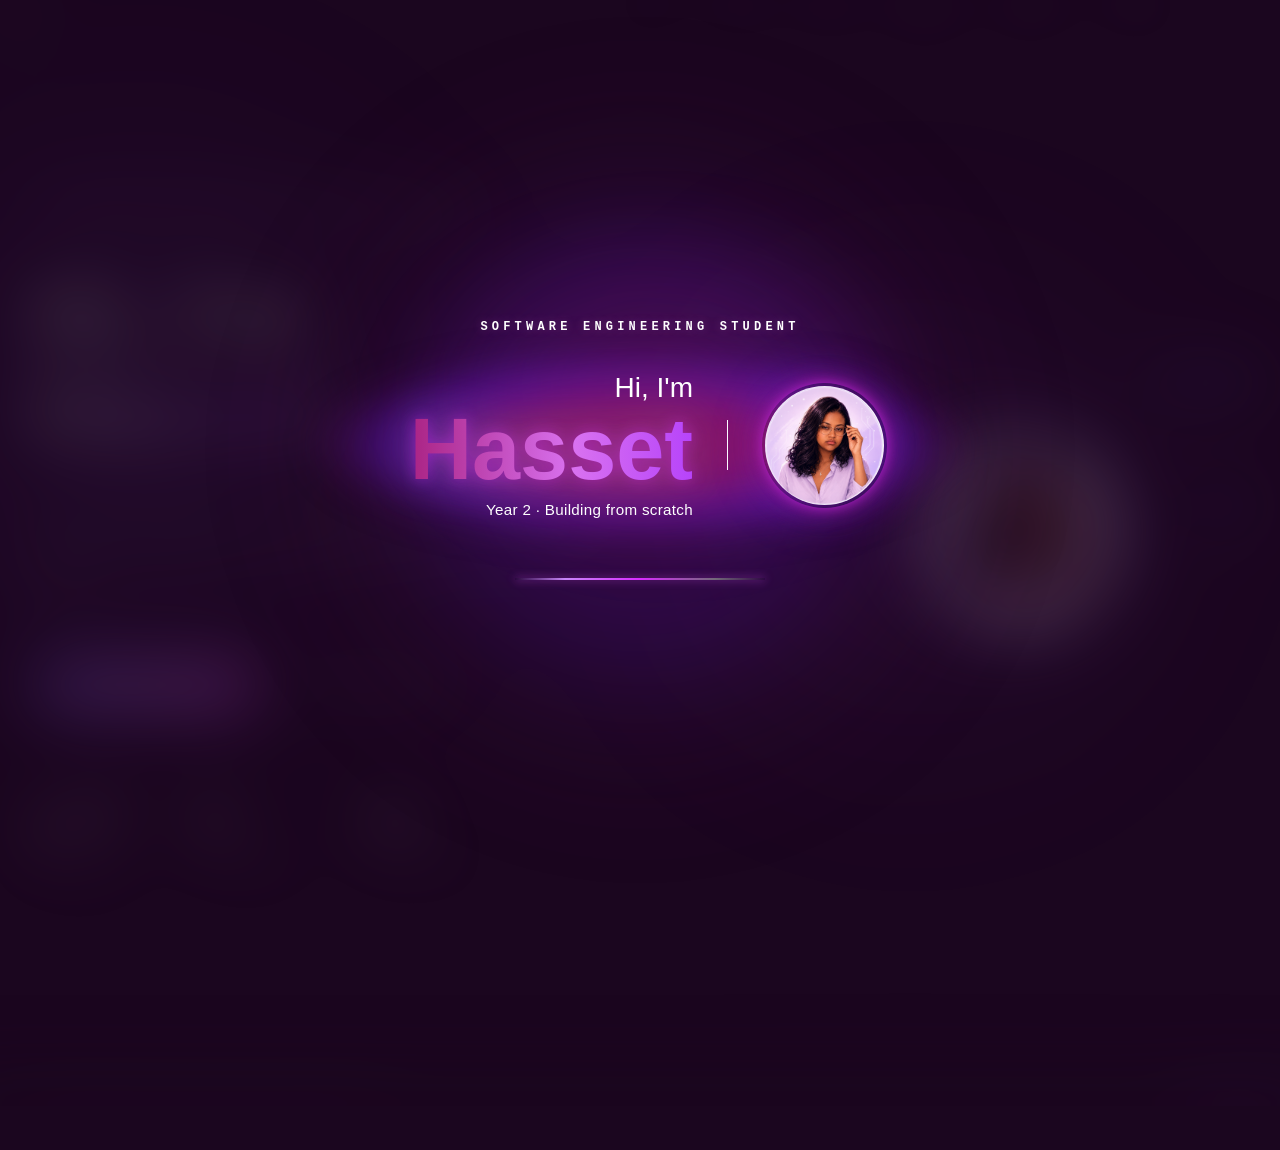
==== commit 2fac95aa: "Add target="_blank" to project and contact links for external navigation" ====
--- a/index.html
+++ b/index.html
@@ -117,13 +117,13 @@
 
                 <div class="buttons">
 
-                    <a href="pages/projects.html" class="project-btn">
+                    <a href="pages/projects.html" class="project-btn" target="_blank">
 
                         View My Projects
 
                     </a>
 
-                    <a href="pages/contact.html" class="connect-btn">
+                    <a href="pages/contact.html" class="connect-btn" target="_blank">
 
                         Let's Connect
 
--- a/css/global.css
+++ b/css/global.css
@@ -1,212 +1,600 @@
-/* ========================================
-   GLOBAL RESET
-======================================== */
+/* GLOBAL RESET */
 
 * {
-    margin: 0;
-    padding: 0;
-    box-sizing: border-box;
-}
-
-@import url('https://fonts.googleapis.com/css2?family=Poppins:wght@300;400;500;600;700;800&display=swap');
-
-
-
-/* ========================================
-   GLOBAL COLOR SYSTEM
-======================================== */
-
-:root {
-
-    /* ====================================
-       DARK FOUNDATION
-    ==================================== */
-
-    --deep-plum: #1B061F;
-    --dark-plum: #28072F;
-    --wine-purple: #3A083D;
-
-
-    /* ====================================
-       MAIN PURPLE / MAGENTA PALETTE
-    ==================================== */
-
-    --rich-purple: #520A55;
-    --deep-magenta: #700B68;
-    --rich-magenta: #8F126F;
-    --berry-purple: #A51B78;
-
-
-    /* ====================================
-       VIBRANT ACCENTS
-    ==================================== */
-
-    --vibrant-violet: #7B1DFF;
-    --electric-purple: #A52CFF;
-    --neon-magenta: #D82CFF;
-
-
-    /* ====================================
-       LIGHTER ACCENTS
-    ==================================== */
-
-    --soft-pink-purple: #D88BD8;
-    --soft-lavender: #C9A8F5;
-    --light-purple: #E7C4F1;
-
-
-    /* ====================================
-       TEXT COLORS
-    ==================================== */
-
-    --white: #FFFFFF;
-    --soft-white: #F9F1FA;
-    --muted-text: #C59BC9;
-
-
-    /* ====================================
-       GLOW COLORS
-    ==================================== */
-
-    --purple-glow: rgba(123, 29, 255, 0.55);
-    --magenta-glow: rgba(216, 44, 255, 0.45);
-    --berry-glow: rgba(165, 27, 120, 0.45);
-}
-
-
-/* ========================================
-   HTML
-======================================== */
+  margin: 0;
+  padding: 0;
+  box-sizing: border-box;
+}
+
+@import url("https://fonts.googleapis.com/css2?family=Poppins:wght@300;400;500;600;700;800&display=swap");
+
+/* HTML */
 
 html {
-    scroll-behavior: smooth;
-}
-
-
-/* ========================================
-   BODY
-======================================== */
+  scroll-behavior: smooth;
+}
+
+/* BODY */
 
 body {
-    min-height: 100vh;
-
-    font-family:
-        Arial,
-        Helvetica,
-        sans-serif;
-
-    background: var(--deep-plum);
-
-    color: var(--white);
-
-    overflow-x: hidden;
-}
-
-
-/* ========================================
-   IMAGES
-======================================== */
+  min-height: 100vh;
+
+  font-family: Arial, Helvetica, sans-serif;
+
+  background: #1b061f;
+
+  color: white;
+
+  overflow-x: hidden;
+}
+
+/* IMAGES */
 
 img {
-    max-width: 100%;
-    display: block;
-}
-
-
-/* ========================================
-   LINKS
-======================================== */
+  max-width: 100%;
+  display: block;
+}
+
+/* LINKS */
 
 a {
-    color: inherit;
-    text-decoration: none;
-}
-
-
-/* ========================================
-   BUTTONS & FORM ELEMENTS
-======================================== */
+  color: inherit;
+  text-decoration: none;
+}
+
+/* BUTTONS & FORM ELEMENTS */
 
 button,
 input,
 textarea {
-    font: inherit;
-}
-
-
+  font: inherit;
+}
 
 button {
-    border: none;
-    cursor: pointer;
-}
-
-
-/*========================
-
-HEADER
-
-=========================*/
-
-header{
-
-    width:88%;
-    margin:auto;
-
-    height:90px;
-
-    display:flex;
-    justify-content:space-between;
-    align-items:center;
-
-    position:relative;
-    z-index:100;
-
-}
-
-.logo{
-
-    width:42px;
-    height:42px;
-
-    border-radius:50%;
-
-    border:1px solid rgba(255,255,255,.2);
-
-    display:flex;
-    justify-content:center;
-    align-items:center;
-
-    color:white;
-
-    font-weight:600;
-
-    font-size:15px;
-
-    background:rgba(255,255,255,.04);
-
-}
-
-nav ul{
-
-    display:flex;
-    list-style:none;
-    gap:45px;
-
-}
-
-nav a{
-
-    color:#c9c1dc;
-    text-decoration:none;
-
-    font-size:15px;
-
-    transition:.3s;
-
-}
-
-nav a:hover{
-
-    color:white;
-
-}+  border: none;
+  cursor: pointer;
+}
+
+/* HEADER */
+
+header {
+  width: 88%;
+  margin-bottom: 40px;
+
+  height: 90px;
+
+  display: flex;
+  justify-content: space-between;
+  align-items: center;
+
+  position: relative;
+  z-index: 100;
+}
+
+.logo {
+  width: 42px;
+  height: 42px;
+  margin-left: 40px;
+
+  border-radius: 50%;
+  border: 1px solid rgba(255, 255, 255, 0.2);
+
+  display: flex;
+  justify-content: center;
+  align-items: center;
+  color: white;
+  font-weight: 600;
+  font-size: 15px;
+  background: rgba(255, 255, 255, 0.04);
+}
+
+nav ul {
+  display: flex;
+  list-style: none;
+  gap: 45px;
+}
+
+nav a {
+  color: #c9c1dc;
+  text-decoration: none;
+
+  font-size: 15px;
+
+  transition: 0.3s;
+}
+
+nav a:hover {
+  color: white;
+}
+
+/* HAMBURGER */
+
+.menu-toggle {
+  width: 35px;
+  height: 28px;
+
+  display: none;
+
+  flex-direction: column;
+  justify-content: space-between;
+
+  cursor: pointer;
+}
+
+.menu-toggle span {
+  height: 3px;
+
+  border-radius: 10px;
+
+  background: white;
+
+  transition: 0.35s;
+}
+
+.menu-toggle.active span:nth-child(1) {
+  transform: translateY(12px) rotate(45deg);
+}
+
+.menu-toggle.active span:nth-child(2) {
+  opacity: 0;
+}
+
+.menu-toggle.active span:nth-child(3) {
+  transform: translateY(-12px) rotate(-45deg);
+}
+
+/* FOOTER */
+
+.footer {
+  margin-top: 80px;
+  background-color: #1b061f;
+
+  border-top: 1px solid rgba(255, 255, 255, 0.06);
+
+  /* Reduced from 40px to 20px */
+  padding: 20px 0;
+
+  overflow: hidden;
+
+  position: relative;
+}
+
+/* FOOTER GLOW */
+
+.footer::before {
+  content: "";
+
+  position: absolute;
+
+  width: 220px;
+  height: 220px;
+
+  border-radius: 50%;
+
+  background: radial-gradient(
+    circle,
+    rgba(139, 92, 246, 0.16),
+    transparent 70%
+  );
+
+  right: -80px;
+  bottom: -80px;
+
+  filter: blur(50px);
+}
+
+.footer-container {
+  width: 88%;
+
+  max-width: 1400px;
+
+  margin: auto;
+
+  display: flex;
+
+  justify-content: space-between;
+
+  align-items: center;
+
+  position: relative;
+
+  z-index: 2;
+}
+/* Left side */
+
+.footer-left p {
+  color: #9f95b7;
+
+  font-size: 10px;
+
+  letter-spacing: 0.3px;
+}
+
+/* Right side */
+
+.footer-right {
+  display: flex;
+
+  justify-content: center;
+
+  align-items: center;
+}
+
+/* Coffee */
+
+.coffee {
+  position: relative;
+
+  /* Reduced from 120x90 to approximately half */
+  width: 60px;
+  height: 45px;
+
+  transform-origin: center bottom;
+
+  animation: cheers 7s ease-in-out infinite;
+}
+
+.cup {
+  position: absolute;
+
+  left: 17px;
+  bottom: 9px;
+
+  width: 24px;
+  height: 19px;
+
+  border: 1px solid #b96cff;
+
+  border-radius: 0 0 6px 6px;
+
+  display: flex;
+
+  justify-content: center;
+
+  align-items: center;
+
+  color: #d86dff;
+
+  background: rgba(255, 255, 255, 0.02);
+
+  transition: 0.4s;
+}
+
+.cup::before {
+  content: "";
+
+  position: absolute;
+
+  top: 2px;
+  left: 2px;
+
+  width: 19px;
+  height: 3px;
+
+  border-radius: 50%;
+
+  background: linear-gradient(90deg, #8b5cf6, #d946ef);
+
+  animation: coffeeWave 3s ease-in-out infinite;
+}
+
+.cup:hover {
+  box-shadow:
+    0 0 10px rgba(139, 92, 246, 0.45),
+    0 0 22px rgba(217, 70, 239, 0.25);
+}
+
+.cup i {
+  position: relative;
+
+  z-index: 2;
+
+  font-size: 5px;
+}
+
+.handle {
+  position: absolute;
+
+  left: 40px;
+  bottom: 13px;
+
+  width: 7px;
+  height: 9px;
+
+  border: 1px solid #b96cff;
+
+  border-left: none;
+
+  border-radius: 0 5px 5px 0;
+}
+
+.plate {
+  position: absolute;
+
+  width: 36px;
+  height: 2px;
+
+  left: 11px;
+  bottom: 6px;
+
+  border-radius: 50%;
+
+  background: linear-gradient(90deg, #8b5cf6, #d946ef);
+
+  opacity: 0.35;
+}
+
+.steam {
+  position: absolute;
+
+  width: 1px;
+  height: 6px;
+
+  border-radius: 30px;
+
+  background: #d946ef;
+
+  opacity: 0.6;
+
+  animation: steam 3s ease-in-out infinite;
+}
+
+.steam1 {
+  left: 22px;
+  top: 5px;
+}
+
+.steam2 {
+  left: 28px;
+  top: 2px;
+}
+
+.steam3 {
+  left: 34px;
+  top: 5px;
+}
+
+/* sparkles */
+
+.sparkle {
+  position: absolute;
+
+  color: #d946ef;
+
+  font-size: 5px;
+
+  text-shadow:
+    0 0 4px #d946ef,
+    0 0 8px #8b5cf6;
+
+  animation: twinkle 2s infinite;
+}
+
+/* Smaller positions around the smaller cup */
+
+.s1 {
+  right: 3px;
+  top: 2px;
+}
+
+.s2 {
+  right: -2px;
+  top: 14px;
+
+  animation-delay: 0.7s;
+}
+
+.s3 {
+  left: 2px;
+  top: 5px;
+
+  animation-delay: 1.4s;
+}
+
+/* ANIMATIONS */
+
+@keyframes cheers {
+  0%,
+  100% {
+    transform: rotate(0deg);
+  }
+
+  45% {
+    transform: rotate(-5deg);
+  }
+
+  55% {
+    transform: rotate(5deg);
+  }
+
+  65% {
+    transform: rotate(-3deg);
+  }
+}
+
+@keyframes steam {
+  0% {
+    opacity: 0;
+
+    transform: translateY(4px);
+  }
+
+  50% {
+    opacity: 0.7;
+  }
+
+  100% {
+    opacity: 0;
+
+    transform: translateY(-9px) translateX(2px);
+  }
+}
+
+@keyframes coffeeWave {
+  0%,
+  100% {
+    transform: rotate(0);
+  }
+
+  50% {
+    transform: rotate(1deg);
+  }
+}
+
+@keyframes twinkle {
+  0%,
+  100% {
+    opacity: 0.3;
+
+    transform: scale(0.6);
+  }
+
+  50% {
+    opacity: 1;
+
+    transform: scale(1.3);
+  }
+}
+
+/* Responsiveness */
+
+@media (max-width: 1100px) {
+  header {
+    width: 92%;
+  }
+
+  nav ul {
+    gap: 25px;
+  }
+
+  nav a {
+    font-size: 14px;
+  }
+}
+
+html,
+body {
+    width: 100%;
+    max-width: 100%;
+    overflow-x: hidden;
+}
+
+@media (max-width: 768px) {
+  /* header */
+  header {
+    display: flex;
+  }
+
+  .menu-toggle {
+    display: flex;
+  }
+
+  nav {
+    position: absolute;
+
+    top: 90px;
+    left: 0;
+
+    width: 100%;
+
+    background: rgba(24, 5, 47, 0.98);
+
+    backdrop-filter: blur(20px);
+
+    border-radius: 20px;
+
+    overflow: hidden;
+
+    max-height: 0;
+
+    transition: 0.45s;
+  }
+
+  nav.active {
+    max-height: 500px;
+  }
+
+  nav ul {
+    flex-direction: column;
+
+    gap: 0;
+  }
+
+  nav li {
+    text-align: center;
+
+    padding: 18px 0;
+
+    border-bottom: 1px solid rgba(255, 255, 255, 0.06);
+  }
+
+  /* footer */
+  .footer {
+    padding: 15px 0;
+  }
+
+  .footer-container {
+    width: 88%;
+  }
+
+  .footer-left p {
+    font-size: 8px;
+  }
+
+  .coffee {
+    width: 45px;
+    height: 35px;
+  }
+
+  .cup {
+    width: 19px;
+    height: 15px;
+
+    left: 13px;
+    bottom: 7px;
+  }
+
+  .cup::before {
+    width: 15px;
+
+    height: 2px;
+  }
+
+  .cup i {
+    font-size: 4px;
+  }
+
+  .handle {
+    left: 31px;
+
+    bottom: 10px;
+
+    width: 6px;
+
+    height: 7px;
+  }
+
+  .plate {
+    width: 27px;
+
+    left: 8px;
+
+    bottom: 4px;
+  }
+
+  .steam1 {
+    left: 16px;
+  }
+
+  .steam2 {
+    left: 21px;
+  }
+
+  .steam3 {
+    left: 26px;
+  }
+
+  .sparkle {
+    font-size: 4px;
+  }
+}
--- a/css/home.css
+++ b/css/home.css
@@ -1,936 +1,776 @@
-main{
-
-    position:relative;
-    min-height:100vh;
-    overflow:hidden;
-
-}
-
-
-/*========================
-
-BACKGROUND GLOW
-
-=========================*/
-
-.bg-glow{
-
-    position:absolute;
-    border-radius:50%;
-    filter:blur(120px);
-
-}
-
-.glow-left{
-
-    width:650px;
-    height:650px;
-
-    background:radial-gradient(circle,
-    rgba(151,71,255,.45) 0%,
-    rgba(151,71,255,.18) 35%,
-    transparent 75%);
-
-    left:-150px;
-    top:80px;
-
-}
-
-.glow-right{
-
-    width:520px;
-    height:520px;
-
-    background:radial-gradient(circle,
-    rgba(185,84,255,.55) 0%,
-    rgba(185,84,255,.20) 40%,
-    transparent 75%);
-
-    right:130px;
-    top:250px;
-
-}
-
-
-
-/*========================
-
-HERO
-
-=========================*/
-
-.hero{
-
-    width:88%;
-    margin:auto;
-
-    min-height:calc(100vh - 90px);
-
-    display:flex;
-    justify-content:space-between;
-    align-items:center;
-
-    position:relative;
-    z-index:5;
-
-}
-
-/*========================
-
-LEFT
-
-=========================*/
-
-.hero-text{
-
-    width:48%;
-
-}
-
-.badge{
-
-    display:inline-flex;
-
-    align-items:center;
-
-    gap:12px;
-
-    padding:10px 24px;
-
-    border-radius:40px;
-
-    border:1px solid rgba(255,255,255,.12);
-
-    background:rgba(255,255,255,.04);
-
-}
-
-.badge-dot{
-
-    width:9px;
-    height:9px;
-
-    border-radius:50%;
-
-    background:#d356ff;
-
-}
-
-.badge p{
-
-    font-size:13px;
-    letter-spacing:3px;
-    color:#d6c9f2;
-
-}
-
-.hero h1{
-
-    margin-top:35px;
-
-    font-size:86px;
-
-    line-height:1.05;
-
-    font-weight:700;
-
+/* BACKGROUND GLOW */
+
+.bg-glow {
+  position: absolute;
+  border-radius: 50%;
+  filter: blur(120px);
+}
+
+.glow-left {
+  width: 650px;
+  height: 650px;
+
+  background: radial-gradient(
+    circle,
+    rgba(151, 71, 255, 0.45) 0%,
+    rgba(151, 71, 255, 0.18) 35%,
+    transparent 75%
+  );
+
+  left: -150px;
+  top: 80px;
+}
+
+.glow-right {
+  width: 520px;
+  height: 520px;
+
+  background: radial-gradient(
+    circle,
+    rgba(185, 84, 255, 0.55) 0%,
+    rgba(185, 84, 255, 0.2) 40%,
+    transparent 75%
+  );
+
+  right: 130px;
+  top: 250px;
+}
+
+/* HERO */
+
+.hero {
+  width: 88%;
+  margin: auto;
+
+  min-height: calc(100vh - 90px);
+
+  display: flex;
+  justify-content: space-between;
+  align-items: center;
+
+  position: relative;
+  z-index: 5;
+}
+
+/* LEFT */
+
+.hero-text {
+  width: 48%;
+}
+
+.badge {
+  display: inline-flex;
+
+  align-items: center;
+
+  gap: 12px;
+
+  padding: 10px 24px;
+
+  border-radius: 40px;
+
+  border: 1px solid rgba(255, 255, 255, 0.12);
+
+  background: rgba(255, 255, 255, 0.04);
+}
+
+.badge-dot {
+  width: 9px;
+  height: 9px;
+
+  border-radius: 50%;
+
+  background: #d356ff;
+}
+
+.badge p {
+  font-size: 13px;
+  letter-spacing: 3px;
+  color: #d6c9f2;
+}
+
+.hero h1 {
+  margin-top: 35px;
+
+  font-size: 86px;
+
+  line-height: 1.05;
+
+  font-weight: 700;
 }
 
 /* animated name */
 
-.name{
-
-    color:white;
-
-    background:linear-gradient(
-    90deg,
-    white,
-    #b95cff,
-    white,
-    #ff9fff,
-    white);
-
-    background-size:300%;
-
-    -webkit-background-clip:text;
-    -webkit-text-fill-color:transparent;
-
-}
-
-.description{
-
-    margin-top:28px;
-
-    width:540px;
-
-    font-size:18px;
-
-    color:#b9adc9;
-
-    line-height:2;
-
-}
-
-
-/*========================
-
-BUTTONS
-
-=========================*/
-
-.buttons{
-
-    display:flex;
-    gap:18px;
-
-    margin-top:45px;
-
-}
-
-.project-btn{
-
-    text-decoration:none;
-
-    color:white;
-
-    padding:18px 42px;
-
-    border-radius:40px;
-
-    background:linear-gradient(90deg,#8b5cf6,#d946ef);
-
-    font-weight:600;
-
-}
-
-.connect-btn{
-
-    text-decoration:none;
-
-    color:white;
-
-    padding:18px 42px;
-
-    border-radius:40px;
-
-    border:1px solid rgba(255,255,255,.15);
-
-    background:rgba(255,255,255,.02);
-
-}
-
-
-/*========================
-
-STATS
-
-=========================*/
-
-.stats{
-
-    display:flex;
-
-    gap:70px;
-
-    margin-top:70px;
-
-}
-
-.stats h2{
-
-    font-size:44px;
-
-}
-
-.stats p{
-
-    margin-top:5px;
-
-    color:#9889b2;
-
-    font-size:15px;
-
-}
-
-
-/*========================
-
-RIGHT
-
-=========================*/
-
-.hero-image{
-
-    width:420px;
-    height:420px;
-
-    display:flex;
-    justify-content:center;
-    align-items:center;
-
-    position:relative;
-
-}
-
-
-/*========================
-
-PROFILE
-
-=========================*/
-
-.hero-image img{
-
-    width:200px;
-    height:200px;
-
-    object-fit:cover;
-
-    border-radius:50%;
-
-    border:7px solid #8f42ff;
-
-    position:relative;
-    z-index:50;
-
-}
-
-
-/*========================
-
-ORBITS
-
-=========================*/
-
-.orbit{
-
-    position:absolute;
-
-    border-radius:50%;
-
-    border:1px solid rgba(181,104,255,.18);
-
-}
-
-.orbit1{
-
-    width:240px;
-    height:240px;
-
-}
-
-.orbit2{
-
-    width:285px;
-    height:285px;
-
-}
-
-.orbit3{
-
-    width:335px;
-    height:335px;
-
-}
-
-
-/*========================
-
-FLOATING TAGS
-
-=========================*/
-
-.floating{
-
-    position:absolute;
-
-    padding:10px 20px;
-
-    border-radius:18px;
-
-    background:#2d1154;
-
-    border:1px solid rgba(255,255,255,.12);
-
-    color:#bfaeff;
-
-    font-size:14px;
-
-    z-index:100;
-
-}
-
-.learning{
-
-    top:50px;
-    right:-20px;
-
-}
-
-.code{
-
-    right:-10px;
-    top:165px;
-
-    width:55px;
-
-    text-align:center;
-
-}
-
-.year{
-
-    left:-20px;
-    bottom:55px;
-
-}
-
-
-/*========================
-
-STARS
-
-=========================*/
-
-.stars{
-
-    position:absolute;
-    inset:0;
-
-    z-index:1;
-
-}
-
-.stars span{
-
-    position:absolute;
-
-    width:3px;
-    height:3px;
-
-    border-radius:50%;
-
-    background:white;
-
+.name {
+  color: white;
+
+  background: linear-gradient(90deg, white, #b95cff, white, #ff9fff, white);
+
+  background-size: 300%;
+
+  -webkit-background-clip: text;
+  -webkit-text-fill-color: transparent;
+}
+
+.description {
+  margin-top: 28px;
+
+  width: 540px;
+
+  font-size: 18px;
+
+  color: #b9adc9;
+
+  line-height: 2;
+}
+
+/* BUTTONS */
+
+.buttons {
+  display: flex;
+  gap: 18px;
+
+  margin-top: 45px;
+}
+
+.project-btn {
+  text-decoration: none;
+
+  color: white;
+
+  padding: 18px 42px;
+
+  border-radius: 40px;
+
+  background: linear-gradient(90deg, #8b5cf6, #d946ef);
+
+  font-weight: 600;
+}
+
+.connect-btn {
+  text-decoration: none;
+
+  color: white;
+
+  padding: 18px 42px;
+
+  border-radius: 40px;
+
+  border: 1px solid rgba(255, 255, 255, 0.15);
+
+  background: rgba(255, 255, 255, 0.02);
+}
+
+/* states */
+
+.stats {
+  display: flex;
+
+  gap: 70px;
+
+  margin-top: 70px;
+}
+
+.stats h2 {
+  font-size: 44px;
+}
+
+.stats p {
+  margin-top: 5px;
+
+  color: #9889b2;
+
+  font-size: 15px;
+}
+
+/* RIGHT */
+
+.hero-image {
+  width: 420px;
+  height: 420px;
+
+  display: flex;
+  justify-content: center;
+  align-items: center;
+
+  position: relative;
+}
+
+/* PROFILE */
+
+.hero-image img {
+  width: 200px;
+  height: 200px;
+
+  object-fit: cover;
+
+  border-radius: 50%;
+
+  border: 7px solid #8f42ff;
+
+  position: relative;
+  z-index: 50;
+}
+
+/* ORBITS */
+
+.orbit {
+  position: absolute;
+
+  border-radius: 50%;
+
+  border: 1px solid rgba(181, 104, 255, 0.18);
+}
+
+.orbit1 {
+  width: 240px;
+  height: 240px;
+}
+
+.orbit2 {
+  width: 285px;
+  height: 285px;
+}
+
+.orbit3 {
+  width: 335px;
+  height: 335px;
+}
+
+/* FLOATING TAGS */
+
+.floating {
+  position: absolute;
+
+  padding: 10px 20px;
+
+  border-radius: 18px;
+
+  background: #2d1154;
+
+  border: 1px solid rgba(255, 255, 255, 0.12);
+
+  color: #bfaeff;
+
+  font-size: 14px;
+
+  z-index: 100;
+}
+
+.learning {
+  top: 50px;
+  right: -20px;
+}
+
+.code {
+  right: -10px;
+  top: 165px;
+
+  width: 55px;
+
+  text-align: center;
+}
+
+.year {
+  left: -20px;
+  bottom: 55px;
+}
+/*stars*/
+
+.stars {
+  position: absolute;
+  inset: 0;
+
+  z-index: 1;
+}
+
+.stars span {
+  position: absolute;
+
+  width: 3px;
+  height: 3px;
+
+  border-radius: 50%;
+
+  background: white;
 }
 
 /* Positions */
 
-.stars span:nth-child(1){top:12%;left:6%;}
-.stars span:nth-child(2){top:18%;left:18%;}
-.stars span:nth-child(3){top:8%;left:45%;}
-.stars span:nth-child(4){top:20%;left:70%;}
-.stars span:nth-child(5){top:14%;right:8%;}
-
-.stars span:nth-child(6){top:38%;left:12%;}
-.stars span:nth-child(7){top:50%;left:30%;}
-.stars span:nth-child(8){top:60%;left:52%;}
-.stars span:nth-child(9){top:35%;right:20%;}
-.stars span:nth-child(10){top:52%;right:6%;}
-
-.stars span:nth-child(11){bottom:35%;left:8%;}
-.stars span:nth-child(12){bottom:25%;left:28%;}
-.stars span:nth-child(13){bottom:18%;left:45%;}
-.stars span:nth-child(14){bottom:30%;right:18%;}
-.stars span:nth-child(15){bottom:15%;right:8%;}
-
-.stars span:nth-child(16){top:75%;left:15%;}
-.stars span:nth-child(17){top:70%;left:65%;}
-.stars span:nth-child(18){top:82%;left:82%;}
-.stars span:nth-child(19){top:40%;left:86%;}
-.stars span:nth-child(20){top:28%;left:55%;}
-
-/*=========================================
-ANIMATED NAME
-=========================================*/
-
-.name{
-
-    animation: gradientMove 6s linear infinite;
-
-}
-
-@keyframes gradientMove{
-
-    0%{
-        background-position:0%;
-    }
-
-    100%{
-        background-position:300%;
-    }
-
-}
-
-
-/*=========================================
-BACKGROUND GLOW MOVEMENT
-=========================================*/
-
-.glow-left{
-
-    animation: leftGlow 10s ease-in-out infinite alternate;
-
-}
-
-.glow-right{
-
-    animation: rightGlow 8s ease-in-out infinite alternate;
-
-}
-
-@keyframes leftGlow{
-
-    from{
-
-        transform:translate(0,0) scale(1);
-
-    }
-
-    to{
-
-        transform:translate(40px,-30px) scale(1.1);
-
-    }
-
-}
-
-@keyframes rightGlow{
-
-    from{
-
-        transform:translate(0,0) scale(1);
-
-    }
-
-    to{
-
-        transform:translate(-30px,25px) scale(1.08);
-
-    }
-
-}
-
-
-/*=========================================
-ORBITS
-=========================================*/
-
-.orbit1{
-
-    animation: rotateOrbit 18s linear infinite;
-
-}
-
-.orbit2{
-
-    animation: rotateOrbitReverse 25s linear infinite;
-
-}
-
-.orbit3{
-
-    animation: rotateOrbit 35s linear infinite;
-
-}
-
-@keyframes rotateOrbit{
-
-    from{
-
-        transform:rotate(0deg);
-
-    }
-
-    to{
-
-        transform:rotate(360deg);
-
-    }
-
-}
-
-@keyframes rotateOrbitReverse{
-
-    from{
-
-        transform:rotate(360deg);
-
-    }
-
-    to{
-
-        transform:rotate(0deg);
-
-    }
-
-}
-
-
-/*=========================================
-PROFILE FLOATING
-=========================================*/
-
-.hero-image{
-
-    animation:floating 5s ease-in-out infinite;
-
-}
-
-@keyframes floating{
-
-    0%,100%{
-
-        transform:translateY(0px);
-
-    }
-
-    50%{
-
-        transform:translateY(-10px);
-
-    }
-
-}
-
-
-/*=========================================
-FLOATING TAGS
-=========================================*/
-
-.learning{
-
-    animation:tag1 5s ease-in-out infinite;
-
-}
-
-.code{
-
-    animation:tag2 4s ease-in-out infinite;
-
-}
-
-.year{
-
-    animation:tag3 6s ease-in-out infinite;
-
-}
-
-@keyframes tag1{
-
-    50%{
-
-        transform:translateY(-10px);
-
-    }
-
-}
-
-@keyframes tag2{
-
-    50%{
-
-        transform:translateX(8px);
-
-    }
-
-}
-
-@keyframes tag3{
-
-    50%{
-
-        transform:translateY(8px);
-
-    }
-
-}
-
-
-/*=========================================
-TWINKLING STARS
-=========================================*/
-
-.stars span{
-
-    animation: twinkle 3s infinite ease-in-out;
-
-}
-
-.stars span:nth-child(2){animation-delay:.5s;}
-.stars span:nth-child(3){animation-delay:1s;}
-.stars span:nth-child(4){animation-delay:1.5s;}
-.stars span:nth-child(5){animation-delay:2s;}
-.stars span:nth-child(6){animation-delay:.8s;}
-.stars span:nth-child(7){animation-delay:2.5s;}
-.stars span:nth-child(8){animation-delay:1.8s;}
-.stars span:nth-child(9){animation-delay:.3s;}
-.stars span:nth-child(10){animation-delay:1.2s;}
-.stars span:nth-child(11){animation-delay:2.8s;}
-.stars span:nth-child(12){animation-delay:1.7s;}
-.stars span:nth-child(13){animation-delay:.6s;}
-.stars span:nth-child(14){animation-delay:2.2s;}
-.stars span:nth-child(15){animation-delay:1.4s;}
-.stars span:nth-child(16){animation-delay:.2s;}
-.stars span:nth-child(17){animation-delay:2.7s;}
-.stars span:nth-child(18){animation-delay:1.9s;}
-.stars span:nth-child(19){animation-delay:.9s;}
-.stars span:nth-child(20){animation-delay:2.1s;}
-
-@keyframes twinkle{
-
-    0%{
-
-        opacity:.2;
-        transform:scale(.5);
-
-    }
-
-    50%{
-
-        opacity:1;
-        transform:scale(2);
-
-    }
-
-    100%{
-
-        opacity:.2;
-        transform:scale(.5);
-
-    }
-
-}
-
-
-/*=========================================
-BUTTON HOVER
-=========================================*/
+.stars span:nth-child(1) {
+  top: 12%;
+  left: 6%;
+}
+.stars span:nth-child(2) {
+  top: 18%;
+  left: 18%;
+}
+.stars span:nth-child(3) {
+  top: 8%;
+  left: 45%;
+}
+.stars span:nth-child(4) {
+  top: 20%;
+  left: 70%;
+}
+.stars span:nth-child(5) {
+  top: 14%;
+  right: 8%;
+}
+
+.stars span:nth-child(6) {
+  top: 38%;
+  left: 12%;
+}
+.stars span:nth-child(7) {
+  top: 50%;
+  left: 30%;
+}
+.stars span:nth-child(8) {
+  top: 60%;
+  left: 52%;
+}
+.stars span:nth-child(9) {
+  top: 35%;
+  right: 20%;
+}
+.stars span:nth-child(10) {
+  top: 52%;
+  right: 6%;
+}
+
+.stars span:nth-child(11) {
+  bottom: 35%;
+  left: 8%;
+}
+.stars span:nth-child(12) {
+  bottom: 25%;
+  left: 28%;
+}
+.stars span:nth-child(13) {
+  bottom: 18%;
+  left: 45%;
+}
+.stars span:nth-child(14) {
+  bottom: 30%;
+  right: 18%;
+}
+.stars span:nth-child(15) {
+  bottom: 15%;
+  right: 8%;
+}
+
+.stars span:nth-child(16) {
+  top: 75%;
+  left: 15%;
+}
+.stars span:nth-child(17) {
+  top: 70%;
+  left: 65%;
+}
+.stars span:nth-child(18) {
+  top: 82%;
+  left: 82%;
+}
+.stars span:nth-child(19) {
+  top: 40%;
+  left: 86%;
+}
+.stars span:nth-child(20) {
+  top: 28%;
+  left: 55%;
+}
+
+.name {
+  animation: gradientMove 6s linear infinite;
+}
+
+@keyframes gradientMove {
+  0% {
+    background-position: 0%;
+  }
+
+  100% {
+    background-position: 300%;
+  }
+}
+
+.glow-left {
+  animation: leftGlow 10s ease-in-out infinite alternate;
+}
+
+.glow-right {
+  animation: rightGlow 8s ease-in-out infinite alternate;
+}
+
+@keyframes leftGlow {
+  from {
+    transform: translate(0, 0) scale(1);
+  }
+
+  to {
+    transform: translate(40px, -30px) scale(1.1);
+  }
+}
+
+@keyframes rightGlow {
+  from {
+    transform: translate(0, 0) scale(1);
+  }
+
+  to {
+    transform: translate(-30px, 25px) scale(1.08);
+  }
+}
+
+.orbit1 {
+  animation: rotateOrbit 18s linear infinite;
+}
+
+.orbit2 {
+  animation: rotateOrbitReverse 25s linear infinite;
+}
+
+.orbit3 {
+  animation: rotateOrbit 35s linear infinite;
+}
+
+@keyframes rotateOrbit {
+  from {
+    transform: rotate(0deg);
+  }
+
+  to {
+    transform: rotate(360deg);
+  }
+}
+
+@keyframes rotateOrbitReverse {
+  from {
+    transform: rotate(360deg);
+  }
+
+  to {
+    transform: rotate(0deg);
+  }
+}
+
+/* PROFILE FLOATING */
+.hero-image {
+  animation: floating 5s ease-in-out infinite;
+}
+
+@keyframes floating {
+  0%,
+  100% {
+    transform: translateY(0px);
+  }
+
+  50% {
+    transform: translateY(-10px);
+  }
+}
+
+/* FLOATING TAGS */
+
+.learning {
+  animation: tag1 5s ease-in-out infinite;
+}
+
+.code {
+  animation: tag2 4s ease-in-out infinite;
+}
+
+.year {
+  animation: tag3 6s ease-in-out infinite;
+}
+
+@keyframes tag1 {
+  50% {
+    transform: translateY(-10px);
+  }
+}
+
+@keyframes tag2 {
+  50% {
+    transform: translateX(8px);
+  }
+}
+
+@keyframes tag3 {
+  50% {
+    transform: translateY(8px);
+  }
+}
+
+/* TWINKLING STARS */
+
+.stars span {
+  animation: twinkle 3s infinite ease-in-out;
+}
+
+.stars span:nth-child(2) {
+  animation-delay: 0.5s;
+}
+.stars span:nth-child(3) {
+  animation-delay: 1s;
+}
+.stars span:nth-child(4) {
+  animation-delay: 1.5s;
+}
+.stars span:nth-child(5) {
+  animation-delay: 2s;
+}
+.stars span:nth-child(6) {
+  animation-delay: 0.8s;
+}
+.stars span:nth-child(7) {
+  animation-delay: 2.5s;
+}
+.stars span:nth-child(8) {
+  animation-delay: 1.8s;
+}
+.stars span:nth-child(9) {
+  animation-delay: 0.3s;
+}
+.stars span:nth-child(10) {
+  animation-delay: 1.2s;
+}
+.stars span:nth-child(11) {
+  animation-delay: 2.8s;
+}
+.stars span:nth-child(12) {
+  animation-delay: 1.7s;
+}
+.stars span:nth-child(13) {
+  animation-delay: 0.6s;
+}
+.stars span:nth-child(14) {
+  animation-delay: 2.2s;
+}
+.stars span:nth-child(15) {
+  animation-delay: 1.4s;
+}
+.stars span:nth-child(16) {
+  animation-delay: 0.2s;
+}
+.stars span:nth-child(17) {
+  animation-delay: 2.7s;
+}
+.stars span:nth-child(18) {
+  animation-delay: 1.9s;
+}
+.stars span:nth-child(19) {
+  animation-delay: 0.9s;
+}
+.stars span:nth-child(20) {
+  animation-delay: 2.1s;
+}
+
+@keyframes twinkle {
+  0% {
+    opacity: 0.2;
+    transform: scale(0.5);
+  }
+
+  50% {
+    opacity: 1;
+    transform: scale(2);
+  }
+
+  100% {
+    opacity: 0.2;
+    transform: scale(0.5);
+  }
+}
+
+/* BUTTON HOVER */
 
 .project-btn,
-.connect-btn{
-
-    transition:.4s;
-
-}
-
-.project-btn:hover{
-
-    transform:translateY(-5px);
-
-    box-shadow:0 15px 35px rgba(173,89,255,.35);
-
-}
-
-.connect-btn:hover{
-
-    background:rgba(255,255,255,.08);
-
-    transform:translateY(-5px);
-
-}
-
-
-/*=========================================
-TABLET
-=========================================*/
-
-@media(max-width:1100px){
-
-.hero{
-
-    flex-direction:column-reverse;
-
-    justify-content:center;
-
-    gap:70px;
-
-    text-align:center;
-
-}
-
-.hero-text{
-
-    width:100%;
-
-}
-
-.description{
-
-    width:100%;
-
-}
-
-.buttons{
-
-    justify-content:center;
-
-}
-
-.stats{
-
-    justify-content:center;
-
-}
-
-.hero-image{
-
-    width:350px;
-    height:350px;
-
-}
-
-.hero-image img{
-
-    width:180px;
-    height:180px;
-
-}
-
-.hero h1{
-
-    font-size:64px;
-
-}
-
-}
-
-
-/*=========================================
-MOBILE
-=========================================*/
-
-@media(max-width:768px){
-
-header{
-
-    flex-direction:column;
-
-    height:auto;
-
-    gap:20px;
-
-    padding:30px 0;
-
-}
-
-nav ul{
-
-    flex-wrap:wrap;
-
-    justify-content:center;
-
-    gap:20px;
-
-}
-
-.hero{
-
-    padding:60px 0;
-
-}
-
-.hero h1{
-
-    font-size:48px;
-
-}
-
-.description{
-
-    font-size:16px;
-
-    line-height:1.8;
-
-}
-
-.buttons{
-
-    flex-direction:column;
-
-    align-items:center;
-
-}
-
-.project-btn,
-.connect-btn{
-
-    width:220px;
-
-    text-align:center;
-
-}
-
-.stats{
-
-    flex-direction:column;
-
-    gap:30px;
-
-}
-
-.hero-image{
-
-    width:280px;
-    height:280px;
-
-}
-
-.hero-image img{
-
-    width:150px;
-    height:150px;
-
-}
-
-.orbit1{
-
-    width:180px;
-    height:180px;
-
-}
-
-.orbit2{
-
-    width:220px;
-    height:220px;
-
-}
-
-.orbit3{
-
-    width:260px;
-    height:260px;
-
-}
-
-.learning{
-
-    right:-5px;
-    top:20px;
-
-}
-
-.code{
-
-    right:0;
-
-}
-
-.year{
-
-    left:-5px;
-
-}
-
+.connect-btn {
+  transition: 0.4s;
+}
+
+.project-btn:hover {
+  transform: translateY(-5px);
+
+  box-shadow: 0 15px 35px rgba(173, 89, 255, 0.35);
+}
+
+.connect-btn:hover {
+  background: rgba(255, 255, 255, 0.08);
+
+  transform: translateY(-5px);
+}
+
+/* Responsiveness */
+
+@media (max-width: 1100px) {
+  .hero {
+    flex-direction: column-reverse;
+
+    justify-content: center;
+
+    gap: 70px;
+
+    text-align: center;
+  }
+
+  .hero-text {
+    width: 100%;
+  }
+
+  .description {
+    width: 100%;
+  }
+
+  .buttons {
+    justify-content: center;
+  }
+
+  .stats {
+    justify-content: center;
+  }
+
+  .hero-image {
+    width: 350px;
+    height: 350px;
+  }
+
+  .hero-image img {
+    width: 180px;
+    height: 180px;
+  }
+
+  .hero h1 {
+    font-size: 64px;
+  }
+}
+
+@media (max-width: 768px) {
+  header {
+    flex-direction: row;
+
+    height: auto;
+
+    gap: 20px;
+
+    padding: 30px 40px;
+  }
+
+  .home {
+
+  transform: scale(1);
+  }
+  
+  nav ul {
+    flex-wrap: wrap;
+
+    justify-content: center;
+
+    gap: 20px;
+  }
+
+  .hero {
+    padding: 60px 0;
+  }
+
+  .hero h1 {
+    font-size: 48px;
+  }
+
+  .description {
+    font-size: 16px;
+
+    line-height: 1.8;
+  }
+
+  .buttons {
+    flex-direction: column;
+
+    align-items: center;
+  }
+
+  .project-btn,
+  .connect-btn {
+    width: 220px;
+
+    text-align: center;
+  }
+
+  .stats {
+    flex-direction: column;
+
+    gap: 30px;
+  }
+
+  .hero-image {
+    width: 280px;
+    height: 280px;
+  }
+
+  .hero-image img {
+    width: 150px;
+    height: 150px;
+  }
+
+  .orbit1 {
+    width: 180px;
+    height: 180px;
+  }
+
+  .orbit2 {
+    width: 220px;
+    height: 220px;
+  }
+
+  .orbit3 {
+    width: 260px;
+    height: 260px;
+  }
+
+  .learning {
+    right: -5px;
+    top: 20px;
+  }
+
+  .code {
+    right: 0;
+  }
+
+  .year {
+    left: -5px;
+  }
+}
+
+/* HOME PAGE DURING INTRO */
+
+.home {
+  position: relative;
+
+  z-index: 1;
+
+  filter: blur(30px);
+
+  transform: scale(1.08);
+
+  opacity: 0.2;
+
+  transition:
+    filter 1.5s ease,
+    transform 1.5s ease,
+    opacity 1.5s ease;
 }
 
 .home.home-visible {
-    filter: blur(0);
-
-    transform: scale(1);
-
-    transition:
-        filter 1.5s ease,
-        transform 1.5s ease;
-}+  filter: blur(0);
+
+  transform: scale(1);
+
+  transition:
+    filter 1.5s ease,
+    transform 1.5s ease;
+
+  opacity: 1;
+}
+
--- a/css/intro.css
+++ b/css/intro.css
@@ -1,627 +1,456 @@
-/* ========================================
-   INTRO SCREEN
-======================================== */
+/* INTRO SCREEN */
 
 .intro {
-
-    animation: introEnter 1.2s ease forwards;
-    position: fixed;
-
-    inset: 0;
-
-    z-index: 1000;
-
-    width: 100%;
-    min-height: 100vh;
-
-    display: flex;
-    align-items: center;
-    justify-content: center;
-
-    overflow: hidden;
-
-    /*
-        Main atmosphere:
-
-        Deep Plum
-            ↓
-        Wine Purple
-            ↓
-        Rich Magenta
-            ↓
-        Violet highlights
-    */
-
-    background:
-
-        /* Central warm purple glow */
-        radial-gradient(
-            ellipse at 52% 47%,
-
-            rgba(165, 27, 120, 0.42) 0%,
-
-            rgba(143, 18, 111, 0.30) 25%,
-
-            rgba(82, 10, 85, 0.22) 48%,
-
-            transparent 72%
-        ),
-
-        /* Main background */
-        linear-gradient(
-            135deg,
-
-            var(--deep-plum) 0%,
-
-            var(--dark-plum) 25%,
-
-            var(--wine-purple) 55%,
-
-            var(--rich-purple) 78%,
-
-            var(--dark-plum) 100%
-        );
+  animation: introEnter 1.2s ease forwards;
+  position: fixed;
+
+  inset: 0;
+
+  z-index: 1000;
+
+  width: 100%;
+  min-height: 100vh;
+
+  display: flex;
+  align-items: center;
+  justify-content: center;
+
+  overflow: hidden;
+
+  
+    
 }
 
 @keyframes introEnter {
-
-    from {
-        opacity: 0;
-
-        transform: scale(0.96);
-    }
-
-    to {
-        opacity: 1;
-
-        transform: scale(1);
-    }
-}
-
-
-/* ========================================
-   LARGE AMBIENT PURPLE GLOW
-======================================== */
+  from {
+    opacity: 0;
+
+    transform: scale(0.96);
+  }
+
+  to {
+    opacity: 1;
+
+    transform: scale(1);
+  }
+}
 
 .intro::before {
-    content: "";
-
-    position: absolute;
-
-    width: 750px;
-    height: 750px;
-
-    top: 50%;
-    left: 50%;
-
-    transform: translate(-50%, -50%);
-
-    border-radius: 50%;
-
-    background:
-
-        radial-gradient(
-            circle,
-
-            rgba(143, 18, 111, 0.28) 0%,
-
-            rgba(123, 29, 255, 0.18) 32%,
-
-            rgba(82, 10, 85, 0.12) 50%,
-
-            transparent 72%
-        );
-
-    filter: blur(45px);
-
-    pointer-events: none;
-}
-
-
-/* ========================================
-   WARM MAGENTA LIGHT
-======================================== */
+  content: "";
+
+  position: absolute;
+
+  width: 750px;
+  height: 750px;
+
+  top: 50%;
+  left: 50%;
+
+  transform: translate(-50%, -50%);
+
+  border-radius: 50%;
+
+  background: radial-gradient(
+    circle,
+    rgba(143, 18, 111, 0.28) 0%,
+
+    rgba(123, 29, 255, 0.18) 32%,
+
+    rgba(82, 10, 85, 0.12) 50%,
+
+    transparent 72%
+  );
+
+  filter: blur(45px);
+
+  pointer-events: none;
+}
 
 .intro::after {
-    content: "";
-
-    position: absolute;
-
-    width: 550px;
-    height: 350px;
-
-    top: 43%;
-    left: 52%;
-
-    transform: translate(-50%, -50%);
-
-    border-radius: 50%;
-
-    background:
-
-        radial-gradient(
-            ellipse,
-
-            rgba(165, 27, 120, 0.20) 0%,
-
-            rgba(216, 44, 255, 0.08) 42%,
-
-            transparent 72%
-        );
-
-    filter: blur(35px);
-
-    pointer-events: none;
-}
-
-
-/* ========================================
-   INTRO CONTENT
-======================================== */
+  content: "";
+
+  position: absolute;
+
+  width: 550px;
+  height: 350px;
+
+  top: 43%;
+  left: 52%;
+
+  transform: translate(-50%, -50%);
+
+  border-radius: 50%;
+
+  background: radial-gradient(
+    ellipse,
+    rgba(165, 27, 120, 0.2) 0%,
+
+    rgba(216, 44, 255, 0.08) 42%,
+
+    transparent 72%
+  );
+
+  filter: blur(35px);
+
+  pointer-events: none;
+}
 
 .intro-content {
-    animation: floatingIntro 5s ease-in-out infinite;
-    position: relative;
-
-    z-index: 2;
-
-    width: 100%;
-    max-width: 1000px;
-
-    display: flex;
+  animation: floatingIntro 5s ease-in-out infinite;
+  position: relative;
+
+  z-index: 2;
+
+  width: 100%;
+  max-width: 1000px;
+
+  display: flex;
+  flex-direction: column;
+  align-items: center;
+}
+
+@keyframes floatingIntro {
+  0%,
+  100% {
+    transform: translateY(0);
+  }
+
+  50% {
+    transform: translateY(-8px);
+  }
+}
+
+.intro-label {
+  margin-bottom: 16px;
+
+  font-family: monospace;
+
+  font-size: 0.75rem;
+  font-weight: 600;
+
+  letter-spacing: 0.35em;
+
+  color: var(--soft-pink-purple);
+
+  text-align: center;
+
+  text-shadow: 0 0 10px rgba(216, 139, 216, 0.3);
+}
+
+.intro-main {
+  position: relative;
+
+  min-height: 190px;
+
+  display: flex;
+  align-items: center;
+  justify-content: center;
+
+  padding: 0 30px;
+}
+
+/* CENTRAL OVAL GLOW */
+
+.intro-main::before {
+  content: "";
+
+  position: absolute;
+
+  width: 650px;
+  height: 190px;
+
+  top: 50%;
+  left: 50%;
+
+  transform: translate(-50%, -50%);
+
+  border-radius: 50%;
+
+  background: radial-gradient(
+    ellipse,
+    rgba(143, 18, 111, 0.8) 0%,
+
+    rgba(165, 27, 120, 0.65) 28%,
+
+    rgba(123, 29, 255, 0.38) 53%,
+
+    rgba(82, 10, 85, 0.2) 68%,
+
+    transparent 80%
+  );
+
+  filter: blur(17px);
+
+  z-index: 0;
+}
+
+.intro-text {
+  position: relative;
+
+  z-index: 1;
+
+  min-width: 300px;
+
+  text-align: right;
+}
+
+.intro-greeting {
+  margin-bottom: 4px;
+
+  font-size: 1.75rem;
+  font-weight: 500;
+
+  color: var(--soft-white);
+}
+
+.intro-name {
+  margin: 0;
+
+  font-size: clamp(3.8rem, 7vw, 5.4rem);
+
+  line-height: 0.95;
+
+  font-weight: 800;
+
+  background: linear-gradient(
+    90deg,
+    #a51b78,
+    #d972f0,
+    #a52cff,
+    #f08bff,
+    #cfc7d9,
+    #e8ccde
+  );
+
+  background-size: 300% 100%;
+
+  -webkit-background-clip: text;
+  background-clip: text;
+
+  -webkit-text-fill-color: transparent;
+
+  animation: movingNameColors 5s ease-in-out infinite;
+
+  filter: drop-shadow(0 0 8px rgba(216, 44, 255, 0.45))
+    drop-shadow(0 0 22px rgba(187, 174, 206, 0.35));
+}
+
+@keyframes movingNameColors {
+  0% {
+    background-position: 0% 50%;
+  }
+
+  50% {
+    background-position: 100% 50%;
+  }
+
+  100% {
+    background-position: 0% 50%;
+  }
+}
+
+.intro-subtitle {
+  margin-top: 10px;
+
+  font-size: 0.95rem;
+
+  color: var(--muted-text);
+
+  letter-spacing: 0.02em;
+}
+
+/* VERTICAL DIVIDER */
+
+.intro-divider {
+  position: relative;
+
+  z-index: 1;
+
+  width: 1px;
+  height: 50px;
+
+  margin: 0 34px;
+
+  background: white;
+}
+
+.intro-image-container {
+  position: relative;
+
+  z-index: 1;
+
+  width: 125px;
+  height: 125px;
+
+  padding: 3px;
+
+  border-radius: 50%;
+
+  background: linear-gradient(
+    135deg,
+    #ff9a4d 0%,
+
+    var(--rich-magenta) 28%,
+
+    var(--neon-magenta) 52%,
+
+    var(--vibrant-violet) 78%,
+
+    var(--electric-purple) 100%
+  );
+
+  box-shadow:
+    0 0 12px rgba(216, 44, 255, 0.55),
+    0 0 25px rgba(165, 27, 120, 0.7),
+    0 0 50px rgba(123, 29, 255, 0.4);
+}
+
+.intro-image {
+  width: 100%;
+  height: 100%;
+
+  object-fit: cover;
+
+  border-radius: 50%;
+
+  border: 3px solid var(--dark-plum);
+}
+
+.intro-line {
+  width: 250px;
+  height: 2px;
+
+  margin-top: 38px;
+
+  background: linear-gradient(
+    to right,
+    transparent,
+    #c786f8 20%,
+    #d82cff 50%,
+    #736a79 80%,
+    transparent
+  );
+
+  box-shadow: 0 0 8px rgba(221, 85, 251, 0.65);
+}
+
+/* INTRO DISAPPEARING  */
+
+.intro.hide-intro {
+  animation: introExit 1.2s ease forwards;
+
+  pointer-events: none;
+}
+
+@keyframes introExit {
+  from {
+    opacity: 1;
+
+    transform: scale(1);
+  }
+
+  to {
+    opacity: 0;
+
+    transform: scale(0.96);
+  }
+}
+
+/* Responsiveness    */
+
+@media (max-width: 768px) {
+  .intro-main {
+    padding: 0 20px;
+  }
+
+  .intro-text {
+    min-width: 230px;
+  }
+
+  .intro-greeting {
+    font-size: 1.45rem;
+  }
+
+  .intro-name {
+    font-size: 3.8rem;
+  }
+
+  .intro-image-container {
+    width: 105px;
+    height: 105px;
+  }
+
+  .intro-divider {
+    height: 95px;
+
+    margin: 0 22px;
+  }
+
+  .intro-main::before {
+    width: 500px;
+    height: 160px;
+  }
+}
+
+@media (max-width: 550px) {
+  .intro-label {
+    font-size: 0.6rem;
+
+    letter-spacing: 0.22em;
+  }
+
+  .intro-main {
     flex-direction: column;
-    align-items: center;
-}
-
-@keyframes floatingIntro {
-    0%,
-    100% {
-        transform: translateY(0);
-    }
-
-    50% {
-        transform: translateY(-8px);
-    }
-}
-
-/* ========================================
-   TOP LABEL
-======================================== */
-
-.intro-label {
-    margin-bottom: 16px;
-
-    font-family: monospace;
-
-    font-size: 0.75rem;
-    font-weight: 600;
-
-    letter-spacing: 0.35em;
-
-    color: var(--soft-pink-purple);
+
+    gap: 18px;
+  }
+
+  .intro-text {
+    min-width: auto;
 
     text-align: center;
-
-    text-shadow:
-        0 0 10px rgba(216, 139, 216, 0.30);
-}
-
-
-/* ========================================
-   MAIN INTRO CONTENT
-======================================== */
-
-.intro-main {
-    position: relative;
-
-    min-height: 190px;
-
-    display: flex;
-    align-items: center;
-    justify-content: center;
-
-    padding: 0 30px;
-}
-
-
-/* ========================================
-   CENTRAL OVAL GLOW
-======================================== */
-
-.intro-main::before {
-    content: "";
-
-    position: absolute;
-
-    width: 650px;
-    height: 190px;
-
-    top: 50%;
-    left: 50%;
-
-    transform: translate(-50%, -50%);
-
-    border-radius: 50%;
-
-    background:
-
-        radial-gradient(
-            ellipse,
-
-            rgba(143, 18, 111, 0.80) 0%,
-
-            rgba(165, 27, 120, 0.65) 28%,
-
-            rgba(123, 29, 255, 0.38) 53%,
-
-            rgba(82, 10, 85, 0.20) 68%,
-
-            transparent 80%
-        );
-
-    filter: blur(17px);
-
-    z-index: 0;
-}
-
-
-/* ========================================
-   TEXT AREA
-======================================== */
-
-.intro-text {
-    position: relative;
-
-    z-index: 1;
-
-    min-width: 300px;
-
-    text-align: right;
-}
-
-
-/* ========================================
-   GREETING
-======================================== */
-
-.intro-greeting {
-    margin-bottom: 4px;
-
-    font-size: 1.75rem;
-    font-weight: 500;
-
-    color: var(--soft-white);
-}
-
-
-/* ========================================
-   NAME
-======================================== */
-
-.intro-name {
+  }
+
+  .intro-greeting {
+    font-size: 1.35rem;
+  }
+
+  .intro-name {
+    font-size: 3.8rem;
+  }
+
+  .intro-subtitle {
+    font-size: 0.8rem;
+  }
+
+  .intro-divider {
+    width: 90px;
+    height: 2px;
+
     margin: 0;
 
-    font-size: clamp(3.8rem, 7vw, 5.4rem);
-
-    line-height: 0.95;
-
-    font-weight: 800;
-
-    background:
-        linear-gradient(
-            90deg,
-            #A51B78,
-            #d972f0,
-            #A52CFF,
-            #F08BFF,
-            #cfc7d9,
-            #e8ccde
-        );
-
-    background-size: 300% 100%;
-
-    -webkit-background-clip: text;
-    background-clip: text;
-
-    -webkit-text-fill-color: transparent;
-
-    animation: movingNameColors 5s ease-in-out infinite;
-
-    filter:
-        drop-shadow(0 0 8px rgba(216, 44, 255, 0.45))
-        drop-shadow(0 0 22px rgba(187, 174, 206, 0.35)));
-}
-
-@keyframes movingNameColors {
-
-    0% {
-        background-position: 0% 50%;
-    }
-
-    50% {
-        background-position: 100% 50%;
-    }
-
-    100% {
-        background-position: 0% 50%;
-    }
-}
-
-/* ========================================
-   SUBTITLE
-======================================== */
-
-.intro-subtitle {
-    margin-top: 10px;
-
-    font-size: 0.95rem;
-
-    color: var(--muted-text);
-
-    letter-spacing: 0.02em;
-}
-
-
-/* ========================================
-   VERTICAL DIVIDER
-======================================== */
-
-.intro-divider {
-    position: relative;
-
-    z-index: 1;
-
-    width: 1px;
-    height: 50px;
-
-    margin: 0 34px;
-
-    background: white
-
-    
-}
-
-/* ========================================
-   PROFILE IMAGE CONTAINER
-======================================== */
-
-.intro-image-container {
-    position: relative;
-
-    z-index: 1;
-
-    width: 125px;
-    height: 125px;
-
-    padding: 3px;
-
-    border-radius: 50%;
-
-    background:
-
-        linear-gradient(
-            135deg,
-
-            #FF9A4D 0%,
-
-            var(--rich-magenta) 28%,
-
-            var(--neon-magenta) 52%,
-
-            var(--vibrant-violet) 78%,
-
-            var(--electric-purple) 100%
-        );
-
-    box-shadow:
-
-        0 0 12px rgba(216, 44, 255, 0.55),
-
-        0 0 25px rgba(165, 27, 120, 0.70),
-
-        0 0 50px rgba(123, 29, 255, 0.40);
-}
-
-
-/* ========================================
-   PROFILE IMAGE
-======================================== */
-
-.intro-image {
-    width: 100%;
-    height: 100%;
-
-    object-fit: cover;
-
-    border-radius: 50%;
-
-    border: 3px solid var(--dark-plum);
-}
-
-
-.intro-line {
-    width: 250px;
-    height: 2px;
-
-    margin-top: 38px;
-
-    background:
-        linear-gradient(
-            to right,
-            transparent,
-            #c786f8 20%,
-            #D82CFF 50%,
-            #736a79 80%,
-            transparent
-        );
-
-    box-shadow:
-        0 0 8px rgba(221, 85, 251, 0.65);
-}
-
-/* ========================================
-   INTRO DISAPPEARING
-======================================== */
-
-.intro.hide-intro {
-    animation: introExit 1.2s ease forwards;
-
-    pointer-events: none;
-}
-
-
-@keyframes introExit {
-
-    from {
-        opacity: 1;
-
-        transform: scale(1);
-    }
-
-    to {
-        opacity: 0;
-
-        transform: scale(0.96);
-    }
-}
-
-/* ========================================
-   TABLET
-======================================== */
-
-@media (max-width: 768px) {
-
-    .intro-main {
-        padding: 0 20px;
-    }
-
-
-    .intro-text {
-        min-width: 230px;
-    }
-
-
-    .intro-greeting {
-        font-size: 1.45rem;
-    }
-
-
-    .intro-name {
-        font-size: 3.8rem;
-    }
-
-
-    .intro-image-container {
-        width: 105px;
-        height: 105px;
-    }
-
-
-    .intro-divider {
-        height: 95px;
-
-        margin: 0 22px;
-    }
-
-
-    .intro-main::before {
-        width: 500px;
-        height: 160px;
-    }
-}
-
-
-/* ========================================
-   MOBILE
-======================================== */
-
-@media (max-width: 550px) {
-
-    .intro-label {
-        font-size: 0.6rem;
-
-        letter-spacing: 0.22em;
-    }
-
-
-    .intro-main {
-        flex-direction: column;
-
-        gap: 18px;
-    }
-
-
-    .intro-text {
-        min-width: auto;
-
-        text-align: center;
-    }
-
-
-    .intro-greeting {
-        font-size: 1.35rem;
-    }
-
-
-    .intro-name {
-        font-size: 3.8rem;
-    }
-
-
-    .intro-subtitle {
-        font-size: 0.8rem;
-    }
-
-
-    .intro-divider {
-        width: 90px;
-        height: 2px;
-
-        margin: 0;
-
-        background:
-
-            linear-gradient(
-                to right,
-
-                transparent,
-
-                var(--neon-magenta),
-
-                transparent
-            );
-    }
-
-
-    .intro-image-container {
-        width: 110px;
-        height: 110px;
-    }
-
-
-    .intro-main::before {
-        width: 340px;
-        height: 420px;
-    }
-
-
-    .intro-progress-container {
-        width: 210px;
-
-        margin-top: 42px;
-    }
-}
-
-/* ========================================
-   HOME PAGE DURING INTRO
-======================================== */
-
-.home {
-    filter: blur(12px);
-
-    transform: scale(1.02);
-
-    transition:
-        filter 1.5s ease,
-        transform 1.5s ease;
-}+    background: linear-gradient(
+      to right,
+
+      transparent,
+      var(--neon-magenta),
+      transparent
+    );
+  }
+
+  .intro-image-container {
+    width: 110px;
+    height: 110px;
+  }
+
+  .intro-main::before {
+    width: 340px;
+    height: 420px;
+  }
+
+  .intro-progress-container {
+    width: 210px;
+
+    margin-top: 42px;
+  }
+}
